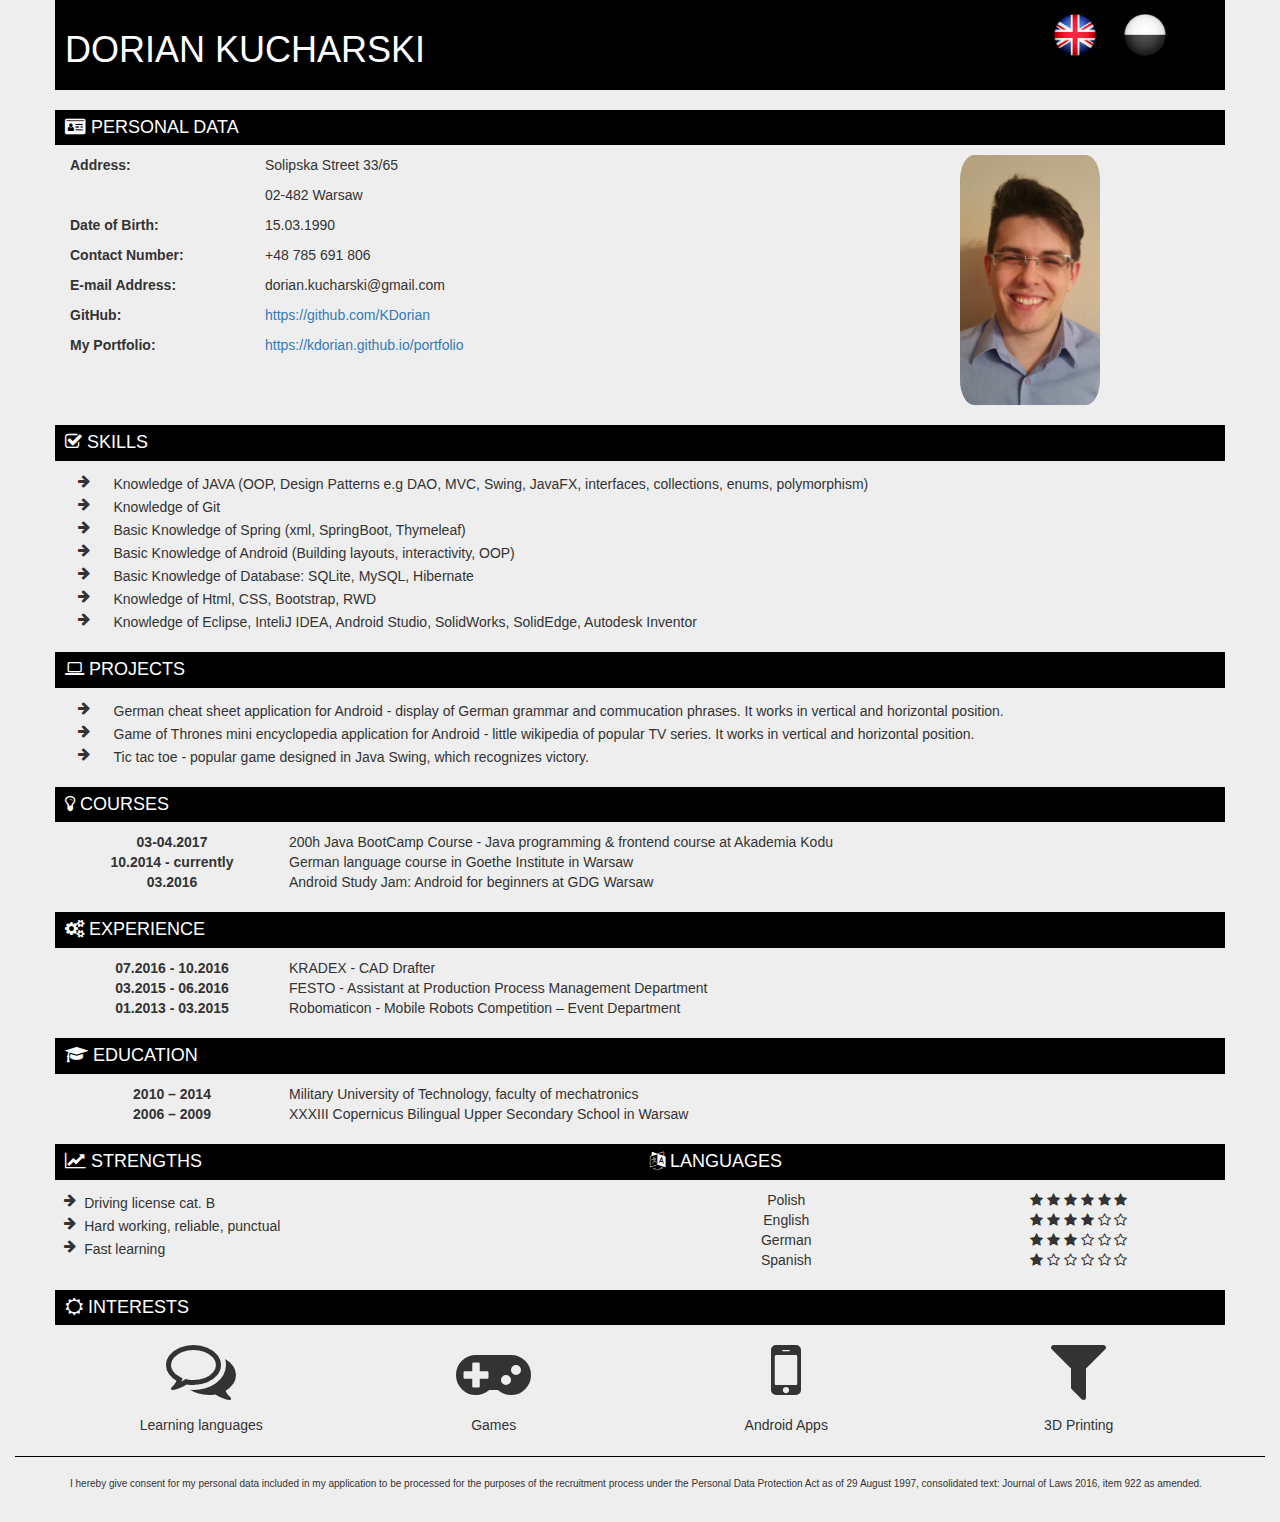
==== index.html @ 4d18d0d2 "Minor fix" ====
<!DOCTYPE html>
<html lang="en">
<head>
	<meta charset="UTF-8">
	<title>Dorian Kucharski - Resume</title>
	<meta http-equiv="X-UA-Compatible" content="IE=edge">
	<meta name="viewport" content="width=device-width, initial-scale=1">
	<link href="https://fonts.googleapis.com/css?family=Lato:400,900&amp;subset=latin-ext" rel="stylesheet">
	<link rel="stylesheet" href="https://cdnjs.cloudflare.com/ajax/libs/font-awesome/4.7.0/css/font-awesome.min.css"/>
	<link rel="stylesheet" href="css/bootstrap.min.css"/>
	<link rel="stylesheet" href="css/main.css"/>
</head>
<body>
	<div class="container-fluid site">
		<div class="container introduction ">
			<div class="row">
  				<div class="col-md-6 name">
  					<h1>DORIAN KUCHARSKI</h1>
  				</div>
  				<div class="col-md-6 language">
  					<a href="cvpl.html"><img class="icon_flag_inactive pull-right " src="images/flags/flag-pl-col.png" alt="icon pl flag"></a>
  					<!-- TODO: German translation -->
  					<!-- <img class="icon_flag_inactive pull-right " src="images/flag-de-col.png" alt="icon de flag"> -->
  					<img class="icon_flag_active pull-right " src="images/flags/flag-uk-col.png" alt="icon uk flag">
  				</div>
			</div>
		</div>
		<div class="container personal-data ">
			<div class="row">
  				<div class="col-md-12 header">
  					<i class="fa fa-id-card" aria-hidden="true"></i> PERSONAL DATA
  				</div>
  			</div>
  			<div class="row personal-data-details">
  				<div class="col-md-8">
  					<div class="row">
	  					<div class="col-md-3">
		  					<p class="bold">Address:</p>
		  				</div>
		  				<div class="col-md-9">
		  					<p>Solipska Street 33/65</p>
		  					<p>02-482 Warsaw</p>
		  				</div>
	  				</div>
	  				<div class="row">
	  					<div class="col-md-3">
		  					<p class="bold">Date of Birth:</p>
		  				</div>
		  				<div class="col-md-9">
		  					<p>15.03.1990</p>
		  				</div>
	  				</div>
	  				<div class="row">
	  					<div class="col-md-3">
		  					<p class="bold">Contact Number:</p>
		  				</div>
		  				<div class="col-md-9">
		  					<p>+48 785 691 806</p>
		  				</div>
	  				</div>
	  				<div class="row">
	  					<div class="col-md-3">
		  					<p class="bold">E-mail Address:</p>
		  				</div>
		  				<div class="col-md-9">
		  					<p>dorian.kucharski@gmail.com</p>
		  				</div>
	  				</div>
	  				<div class="row">
	  					<div class="col-md-3">
		  					<p class="bold">GitHub:</p>
		  				</div>
		  				<div class="col-md-9">
		  					<p><a href="https://github.com/KDorian">https://github.com/KDorian</a></p>
		  				</div>
	  				</div>
	  				<div class="row">
	  					<div class="col-md-3">
		  					<p class="bold">My Portfolio:</p>
		  				</div>
		  				<div class="col-md-9">
		  					<p><a href="https://kdorian.github.io/portfolio">https://kdorian.github.io/portfolio</a></p>
		  				</div>
	  				</div>
	  			</div>
	  			<div class="center-block">
	  				<div class="col-md-4">
	  					<img class="photo img-responsive" src="images/dk2.jpg" alt="icon pl flag">
	  				</div>
  				</div>
			</div>
		</div>
		<div class="container skills">
			<div class="row">
  				<div class="col-md-12 header">
  					<i class="fa fa-check-square-o" aria-hidden="true"></i> SKILLS
  				</div>
  			</div>
  			<div class="row">
  				<div class="col-md-12 skills-details">
  					<div class="row">
  						<div class="icon-description-row">
	  						<div class="icon-column">
		  						<i class="fa fa-arrow-right" aria-hidden="true"></i>
		  					</div>
		  					<div class="description-column">
		  						Knowledge of JAVA (OOP, Design Patterns e.g DAO, MVC, Swing, JavaFX, interfaces, collections, enums, polymorphism)
		  					</div>
		  				</div>
		  			</div>
		  			<div class="row">
		  				<div class="icon-description-row">
	  						<div class="icon-column">
		  						<i class="fa fa-arrow-right" aria-hidden="true"></i>
		  					</div>
		  					<div class="description-column">
		  						Knowledge of Git
		  					</div>
		  				</div>
		  			</div>
		  			<div class="row">
		  				<div class="icon-description-row">
	  						<div class="icon-column">
		  						<i class="fa fa-arrow-right" aria-hidden="true"></i>
		  					</div>
		  					<div class="description-column">
		  						Basic Knowledge of Spring (xml, SpringBoot, Thymeleaf)
		  					</div>
		  				</div>
		  			</div>
		  			<div class="row">
		  				<div class="icon-description-row">
	  						<div class="icon-column">
		  						<i class="fa fa-arrow-right" aria-hidden="true"></i>
		  					</div>
		  					<div class="description-column">
		  						Basic Knowledge of Android (Building layouts, interactivity, OOP)
		  					</div>
		  				</div>
		  			</div>
		  			<div class="row">
		  				<div class="icon-description-row">
	  						<div class="icon-column">
		  						<i class="fa fa-arrow-right" aria-hidden="true"></i>
		  					</div>
		  					<div class="description-column">
		  						Basic Knowledge of Database: SQLite, MySQL, Hibernate
		  					</div>
		  				</div>
		  			</div>
		  			<div class="row">
		  				<div class="icon-description-row">
	  						<div class="icon-column">
		  						<i class="fa fa-arrow-right" aria-hidden="true"></i>
		  					</div>
		  					<div class="description-column">
		  						Knowledge of Html, CSS, Bootstrap, RWD
		  					</div>
		  				</div>
		  			</div>
		  			<div class="row">
		  				<div class="icon-description-row">
	  						<div class="icon-column">
		  						<i class="fa fa-arrow-right" aria-hidden="true"></i>
		  					</div>
		  					<div class="description-column">
		  						Knowledge of Eclipse, InteliJ IDEA, Android Studio, SolidWorks, SolidEdge, Autodesk Inventor
		  					</div>
		  				</div>
		  			</div>
  				</div>
  			</div>
  		</div>
  		<div class="container projects">
			<div class="row">
  				<div class="col-md-12 header">
  					<i class="fa fa-laptop" aria-hidden="true"></i> PROJECTS
  				</div>
  			</div>
  			<div class="row">
  				<div class="col-md-12 projects-details">
  					<div class="row">
  						<div class="icon-description-row">
		  					<div class="icon-column">
			  					<i class="fa fa-arrow-right" aria-hidden="true"></i>
			  				</div>
			  				<div class="description-column">
			  					German cheat sheet application for Android - display of German grammar and commucation phrases. It works in vertical and horizontal position.
			  				</div>
		  				</div>
		  			</div>
		  			<div class="row">
		  				<div class="icon-description-row">
	  						<div class="icon-column">
		  						<i class="fa fa-arrow-right" aria-hidden="true"></i>
		  					</div>
		  					<div class="description-column">
		  						Game of Thrones mini encyclopedia application for Android - little wikipedia of popular TV series. It works in vertical and horizontal position.
		  					</div>
		  				</div>
		  			</div>
		  			<div class="row">
		  				<div class="icon-description-row">
	  						<div class="icon-column">
		  						<i class="fa fa-arrow-right" aria-hidden="true"></i>
		  					</div>
		  					<div class="description-column">
		  						Tic tac toe - popular game designed in Java Swing, which recognizes victory.
		  					</div>
		  				</div>
		  			</div>
  				</div>
  			</div>
  		</div>
  		<div class="container courses">
			<div class="row">
  				<div class="col-md-12 header">
  					<i class="fa fa-lightbulb-o" aria-hidden="true"></i> COURSES
  				</div>
  			</div>
  			<div class="row">
  				<div class="col-md-12 courses-details">
  					<div class="row">
  						<div class="icon-description-row">
		  					<div class="date-column">
		  						<div class="date bold">
			  						03-04.2017
			  					</div>
			  				</div>
			  				<div class="description-date-column">
			  					200h Java BootCamp Course - Java programming &amp; frontend course at Akademia Kodu
			  				</div>
		  				</div>
		  			</div>
		  			<div class="row">
		  				<div class="icon-description-row">
	  						<div class="date-column">
	  							<div class="date bold">
		  							10.2014 - currently
		  						</div>
		  					</div>
		  					<div class="description-date-column">
		  						German language course in Goethe Institute in Warsaw
		  					</div>
		  				</div>
		  			</div>
		  			<div class="row">
		  				<div class="icon-description-row">
	  						<div class="date-column">
	  							<div class="date bold">
		  							03.2016
		  						</div>
		  					</div>
		  					<div class="description-date-column">
		  						Android Study Jam: Android for beginners at GDG Warsaw
		  					</div>
		  				</div>
		  			</div>
  				</div>
  			</div>
  		</div>
  		<div class="container experience">
			<div class="row">
  				<div class="col-md-12 header">
  					<i class="fa fa-cogs" aria-hidden="true"></i> EXPERIENCE
  				</div>
  			</div>
  			<div class="row">
  				<div class="col-md-12 experience-details">
  					<div class="row">
  						<div class="icon-description-row">
	  						<div class="date-column">
	  							<div class="date bold">
		  							07.2016 - 10.2016
		  						</div>
		  					</div>
		  					<div class="description-date-column">
		  						KRADEX - CAD Drafter
		  					</div>
		  				</div>
		  			</div>
		  			<div class="row">
		  				<div class="icon-description-row">
	  						<div class="date-column">
	  							<div class="date bold">
		  							03.2015 - 06.2016
		  						</div>
		  					</div>
		  					<div class="description-date-column">
		  						FESTO - Assistant at Production Process Management Department
		  					</div>
		  				</div>
		  			</div>
					<div class="row">
		  				<div class="icon-description-row">
	  						<div class="date-column">
	  							<div class="date bold">
		  							01.2013 - 03.2015
		  						</div>
		  					</div>
		  					<div class="description-date-column">
		  						Robomaticon - Mobile Robots Competition – Event Department
		  					</div>
		  				</div>
		  			</div>
  				</div>
  			</div>
  		</div>
  		<div class="container education">
			<div class="row">
  				<div class="col-md-12 header">
  					<i class="fa fa-graduation-cap" aria-hidden="true"></i> EDUCATION
  				</div>
  			</div>
			<div class="row">
  				<div class="col-md-12 experience-details">
  					<div class="row">
  						<div class="icon-description-row">
	  						<div class="date-column">
	  							<div class="date bold">
		  							2010 – 2014
		  						</div>
		  					</div>
		  					<div class="description-date-column">
		  						Military University of Technology, faculty of mechatronics
		  					</div>
		  				</div>
		  			</div>
  				</div>
  			</div>
  			<div class="row">
  				<div class="col-md-12 experience-details">
  					<div class="row">
  						<div class="icon-description-row">
	  						<div class="date-column">
	  							<div class="date bold">
		  							2006 – 2009
		  						</div>
		  					</div>
		  					<div class="description-date-column">
		  						XXXIII Copernicus Bilingual Upper Secondary School in Warsaw
		  					</div>
		  				</div>
		  			</div>
  				</div>
  			</div>
  		</div>

		<div class="container extras">
			<div class="row">
				<div class="extra-row">
					<div class="col-md-6 strength">
						<div class="row">
		  					<div class="header">
		  						<i class="fa fa-line-chart" aria-hidden="true"></i> STRENGTHS
		  					</div>
	  					</div>
	  					<div class="row">
			  				<div class="icon-description-row">
		  						<div class="icon-column">
			  						<i class="fa fa-arrow-right" aria-hidden="true"></i>
			  					</div>
			  					<div class="description-column">
			  						Driving license cat. B
			  					</div>
			  				</div>
		  				</div>
		  				<div class="row">
			  				<div class="icon-description-row">
		  						<div class="icon-column">
			  						<i class="fa fa-arrow-right" aria-hidden="true"></i>
			  					</div>
			  					<div class="description-column">
			  						Hard working, reliable, punctual
			  					</div>
			  				</div>
		  				</div>
		  				<div class="row">
			  				<div class="icon-description-row">
		  						<div class="icon-column">
			  						<i class="fa fa-arrow-right" aria-hidden="true"></i>
			  					</div>
			  					<div class="description-column">
			  						Fast learning
			  					</div>
			  				</div>
		  				</div>
	  				</div>
	  			</div>
	  			<div class="extra-row">
	  				<div class="col-md-6">
	  					<div class="row">
	  						<div class="header">
	  							<i class="fa fa-language" aria-hidden="true"></i> LANGUAGES
	  						</div>
			  			</div>
			  			<div class="row">
			  			<div class="date">
	  						<div class="col-md-6">
	  							Polish
	  						</div>
	  						<div class="col-md-6">
	  							<div class="extras-row">
	  								<i class="fa fa-star" aria-hidden="true"></i>
	  								<i class="fa fa-star" aria-hidden="true"></i>
	  								<i class="fa fa-star" aria-hidden="true"></i>
	  								<i class="fa fa-star" aria-hidden="true"></i>
	  								<i class="fa fa-star" aria-hidden="true"></i>
	  								<i class="fa fa-star" aria-hidden="true"></i>
	  							</div>
	  						</div>
			  			</div>
			  			</div>
			  			<div class="row">
			  			<div class="date">
	  						<div class="col-md-6">
	  							English
	  						</div>
	  						<div class="col-md-6">
	  							<div class="extras-row">
	  								<i class="fa fa-star" aria-hidden="true"></i>
	  								<i class="fa fa-star" aria-hidden="true"></i>
	  								<i class="fa fa-star" aria-hidden="true"></i>
	  								<i class="fa fa-star" aria-hidden="true"></i>
	  								<i class="fa fa-star-o" aria-hidden="true"></i>
	  								<i class="fa fa-star-o" aria-hidden="true"></i>
	  							</div>
	  						</div>
			  			</div>
			  			</div>
			  			<div class="row">
			  			<div class="date">
	  						<div class="col-md-6">
	  							German
	  						</div>
	  						<div class="col-md-6">
	  							<div class="extras-row">
	  								<i class="fa fa-star" aria-hidden="true"></i>
	  								<i class="fa fa-star" aria-hidden="true"></i>
	  								<i class="fa fa-star" aria-hidden="true"></i>
	  								<i class="fa fa-star-o" aria-hidden="true"></i>
	  								<i class="fa fa-star-o" aria-hidden="true"></i>
	  								<i class="fa fa-star-o" aria-hidden="true"></i>
	  							</div>
	  						</div>
			  			</div>
			  			</div>
			  			<div class="row">
			  			<div class="date">
	  						<div class="col-md-6">
	  							Spanish
	  						</div>
	  						<div class="col-md-6">
	  							<div class="extras-row">
	  								<i class="fa fa-star" aria-hidden="true"></i>
	  								<i class="fa fa-star-o" aria-hidden="true"></i>
	  								<i class="fa fa-star-o" aria-hidden="true"></i>
	  								<i class="fa fa-star-o" aria-hidden="true"></i>
	  								<i class="fa fa-star-o" aria-hidden="true"></i>
	  								<i class="fa fa-star-o" aria-hidden="true"></i>
	  							</div>
	  						</div>
			  			</div>
			  			</div>
	  				</div>
	  			</div>
	  		</div>
  		</div>

  		<div class="container education">
			<div class="row">
  				<div class="col-md-12 header">
  					<i class="fa fa-sun-o" aria-hidden="true"></i> INTERESTS
  				</div>
  			</div>
  			<div class="row">
  				<div class="date">
	  				<div class="col-md-3">
	  					<p><i class="fa fa-comments-o fa-5x" aria-hidden="true"></i></p>
	  					<span>Learning languages</span>
	  				</div>
  				</div>
  				<div class="date">
	  				<div class="col-md-3">
	  					<p><i class="fa fa-gamepad fa-5x" aria-hidden="true"></i></p>
	  					<span>Games</span>
	  				</div>
  				</div>
  				<div class="date">
	  				<div class="col-md-3">
	  					<p><i class="fa fa-mobile fa-5x" aria-hidden="true"></i></p>
	  					<span>Android Apps</span>
	  				</div>
  				</div>
  				<div class="date">
	  				<div class="col-md-3">
	  					<p><i class="fa fa-filter fa-5x" aria-hidden="true"></i></p>
	  					<span>3D Printing</span>
	  				</div>
  				</div>
  			</div>
  		</div>

  		<hr>

  		<div class="container">
  		<footer>
  			<p>
  				I hereby give consent for my personal data included in my application to be processed for the purposes of the recruitment process under the Personal Data Protection Act as of 29 August 1997, consolidated text: Journal of Laws 2016, item 922 as amended.
  			</p>
  		</footer>
  		</div>

	</div>
</body>
</html>
---- css/main.css ----
body {
	background-color: #eee;
}

hr {
        
        
        
                       
        background-color:#000;
        height: 1px;
}

.introduction {
	background-color: black;
	margin-bottom: 10px;
}

.name {
	color: white;
	font-size: 2.5em;
	padding: 10px;
}

.personal-data {
	margin-bottom: 10px;
}



.icon_flag_inactive {
	height: 50px;
	margin: 10px;
	position: relative;
    right: 30px;
	-webkit-filter: grayscale(100%);
	-moz-filter: grayscale(100%);
	-o-filter: grayscale(100%);
	-ms-filter: grayscale(100%);
	filter: grayscale(100%);
}

.icon_flag_active {
	height: 50px;
	margin: 10px;
	position: relative;
    right: 30px;
}

li {
	list-style: none;
}

.photo {
	
	height: 250px;
	text-align: center;
	margin: 0 auto;
	border-radius: 10%;
}

.icon-description-row {
	width: 100%;
	display: inline-flex;
}

.extras-row {
	display: inline-block;
}

.icon-column {
	width: 5%;
}

.description-column {
	width: 95%;
}

.fa-arrow-right {
	display:block;
    text-align:center;
}

.date-column {
	width: 20%;
	
}

.description-date-column {
	width: 80%;
	
}

.date {
	text-align: center;
	vertical-align: middle;
	/*line-height: 5px; */
}

.container {
	margin-bottom: 20px;
}

.header {
	padding: 0.5rem 0.5rem 0.5rem 1rem;
	background-color: black;
	color: white;
	margin-bottom: 10px;
	font-size:large;
}

.strength {
	margin-bottom: 10px;
}

.bold {
	font-weight: 900;
}

footer {
	font-size: x-small;
}
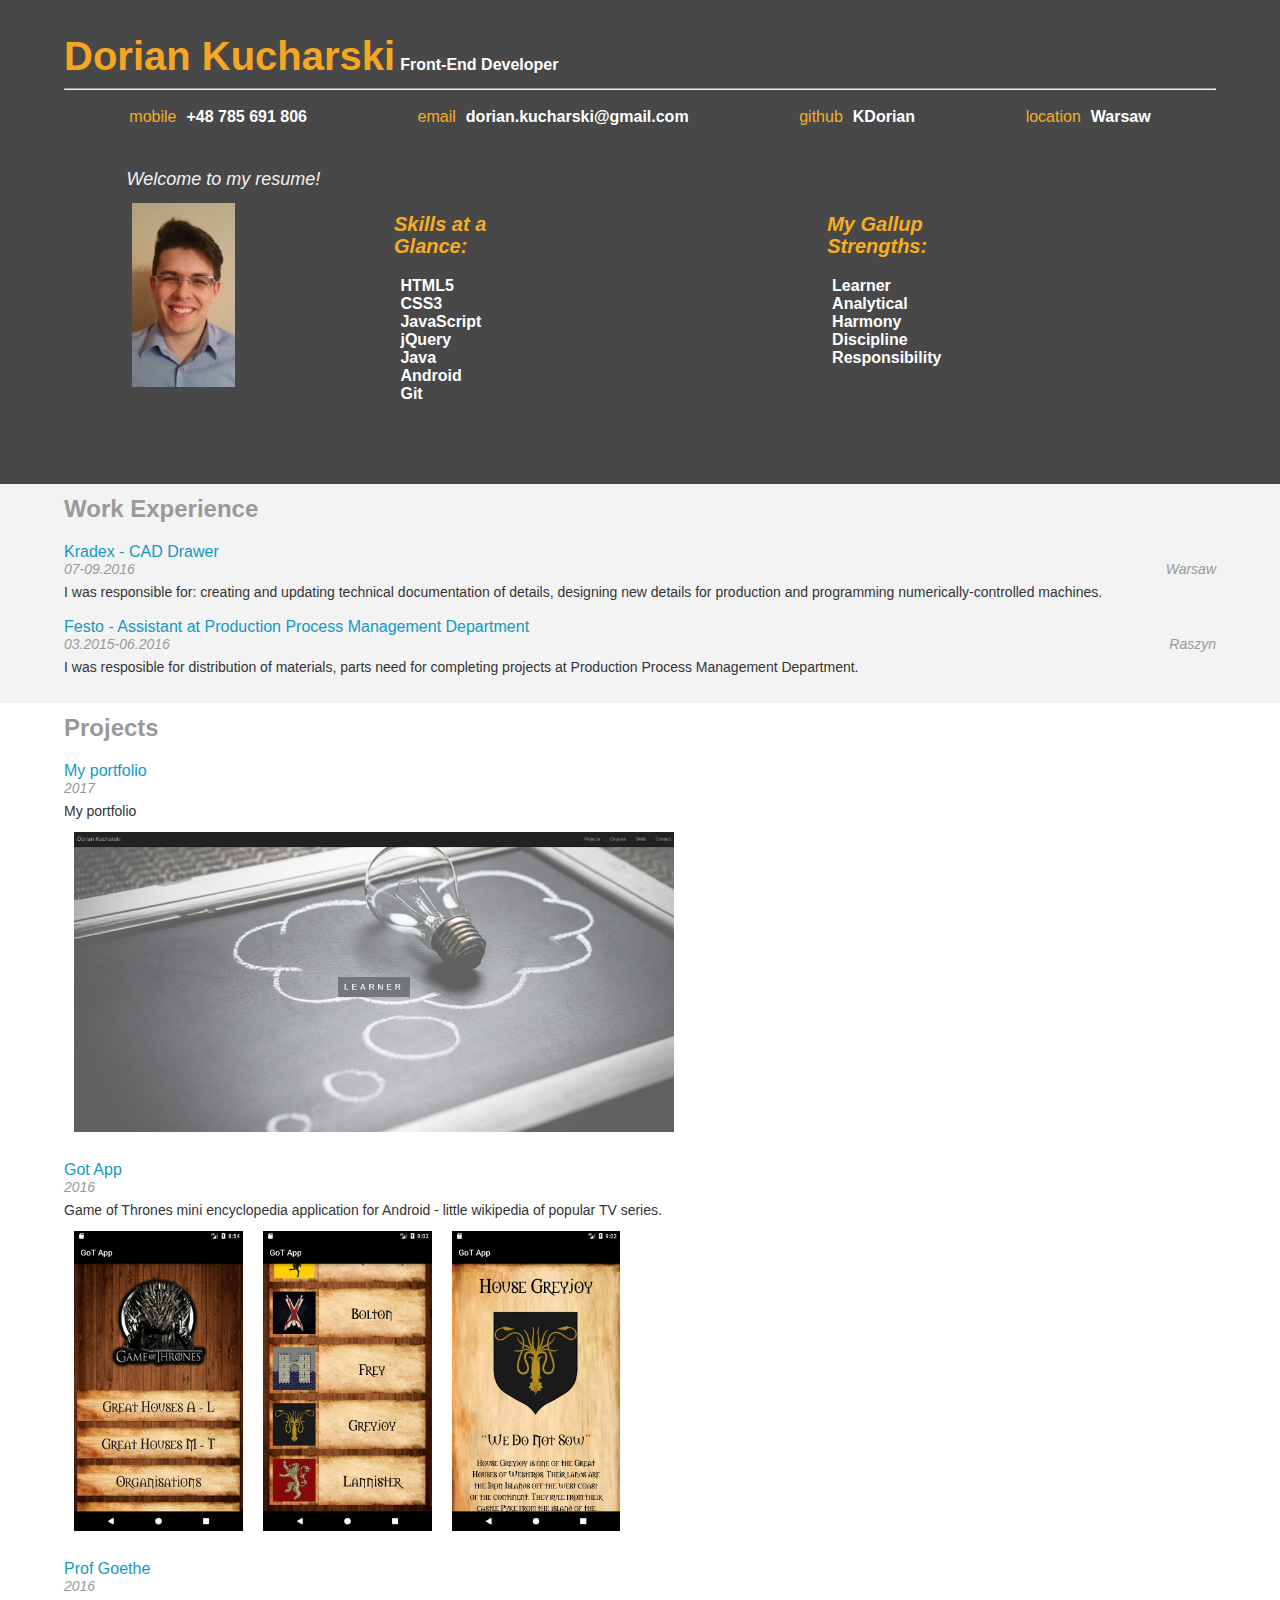
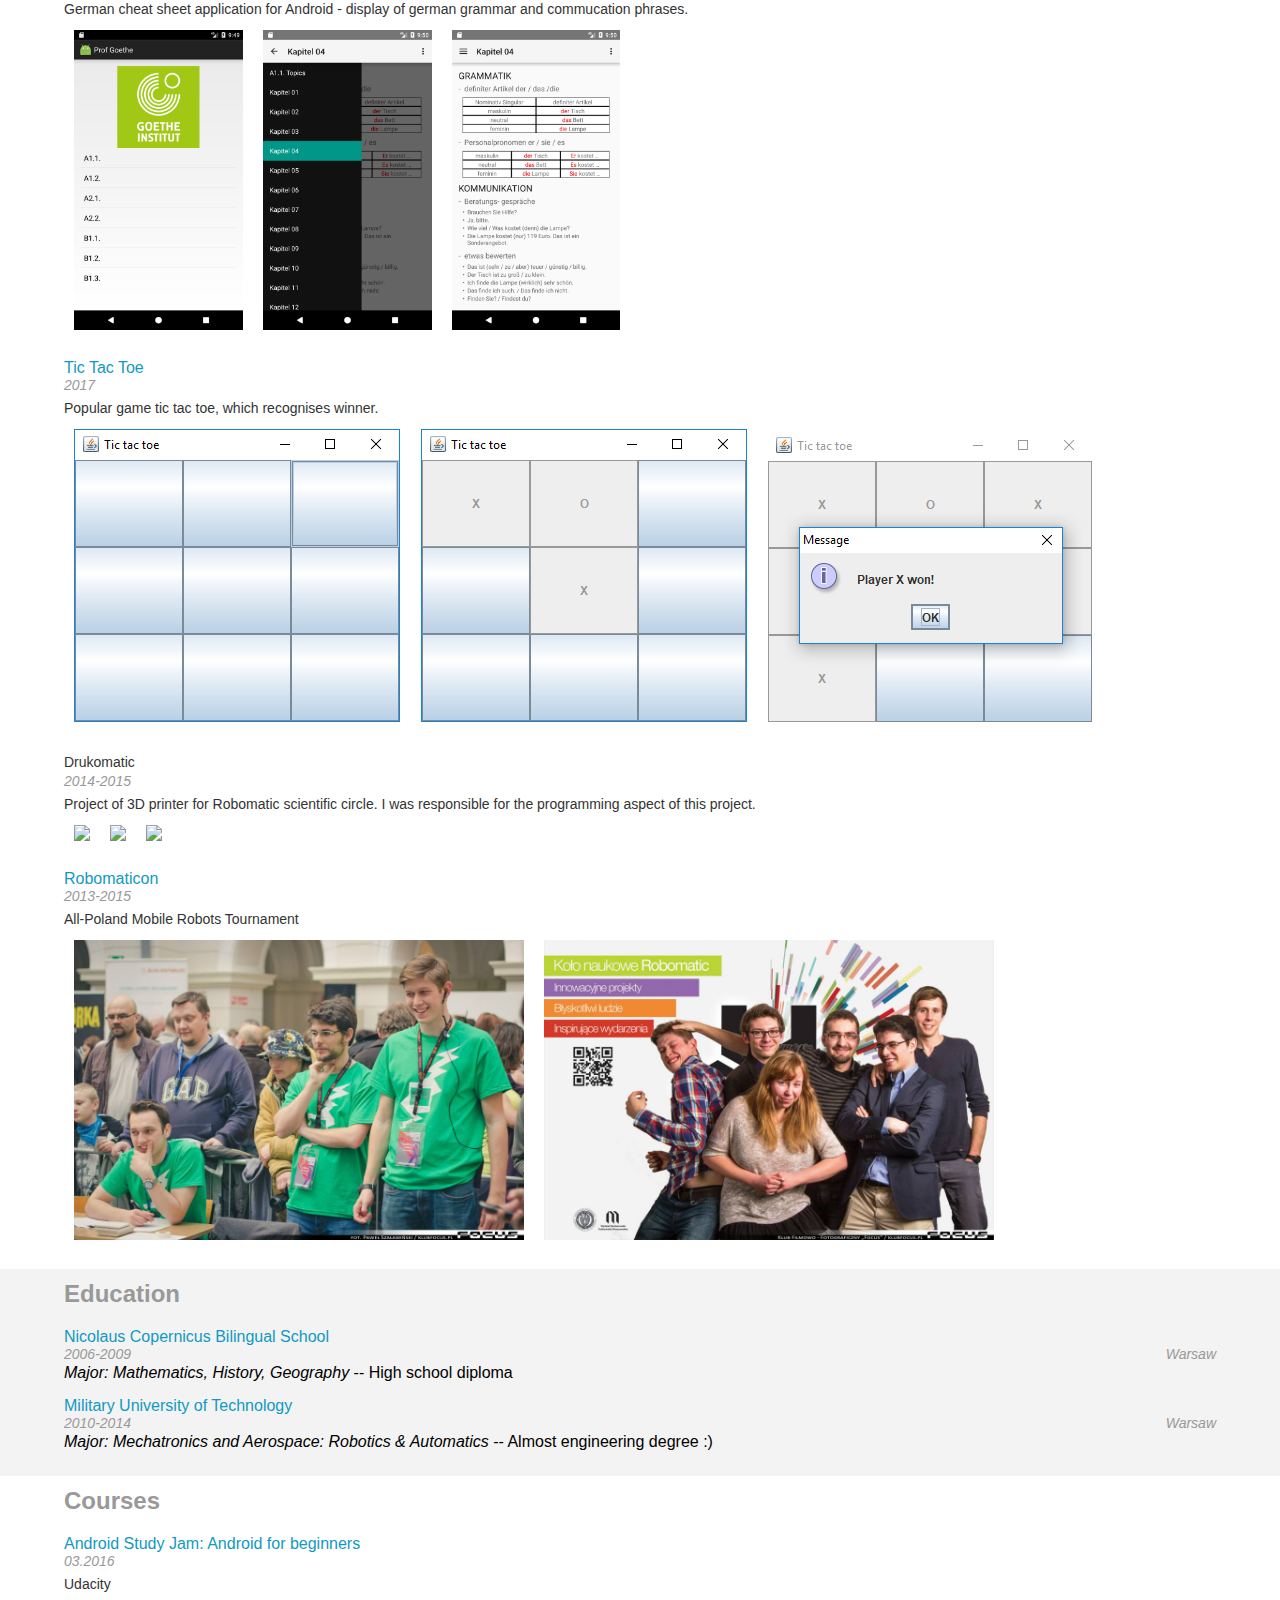
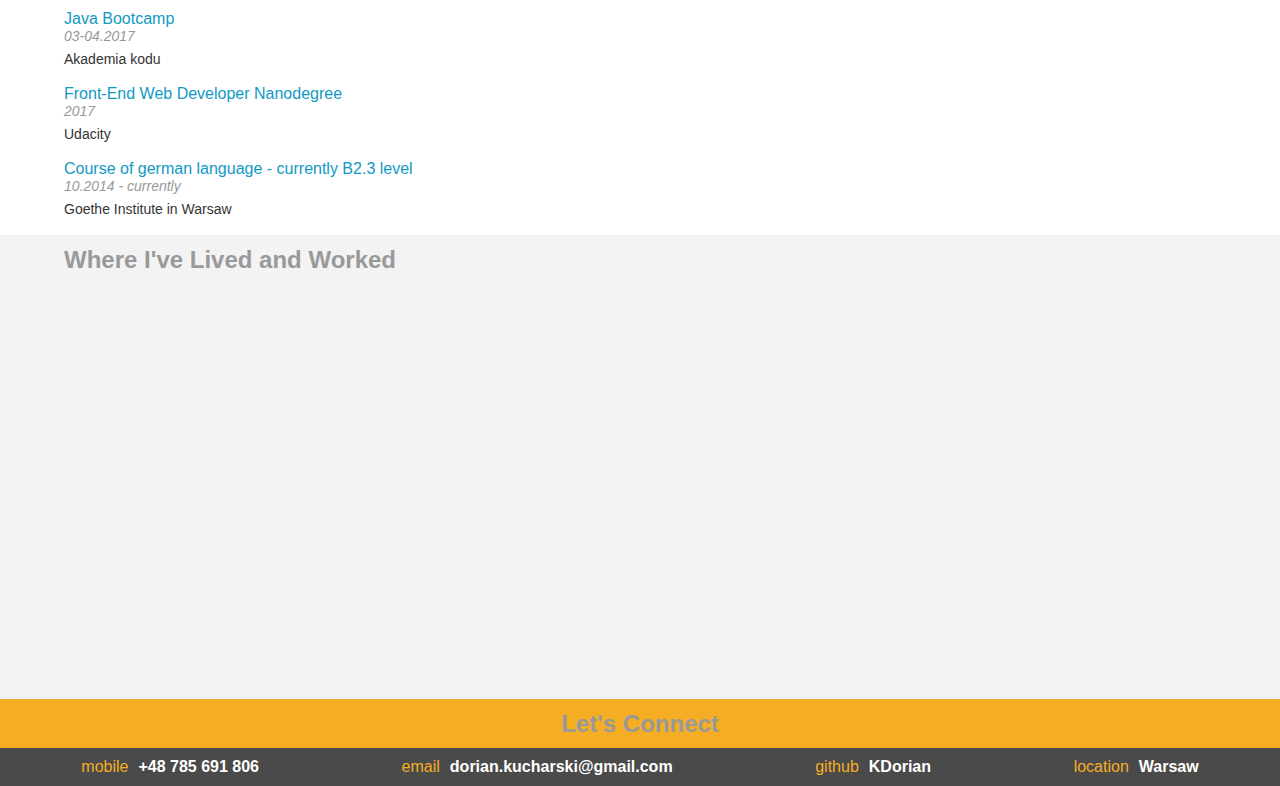
==== commit 3ddbc97e: "New resume" ====
--- a/index.html
+++ b/index.html
@@ -1,516 +1,78 @@
 <!DOCTYPE html>
-<html lang="en">
+<html>
 <head>
-	<meta charset="UTF-8">
-	<title>Dorian Kucharski - Resume</title>
-	<meta http-equiv="X-UA-Compatible" content="IE=edge">
-	<meta name="viewport" content="width=device-width, initial-scale=1">
-	<link href="https://fonts.googleapis.com/css?family=Lato:400,900&amp;subset=latin-ext" rel="stylesheet">
-	<link rel="stylesheet" href="https://cdnjs.cloudflare.com/ajax/libs/font-awesome/4.7.0/css/font-awesome.min.css"/>
-	<link rel="stylesheet" href="css/bootstrap.min.css"/>
-	<link rel="stylesheet" href="css/main.css"/>
+  <meta charset="utf-8">
+  <title>Resume</title>
+  <link href="css/style.css" rel="stylesheet">
+  <script src="http://maps.googleapis.com/maps/api/js?libraries=places"></script>
+  <meta name="viewport" content="width=device-width,initial-scale=1">
 </head>
 <body>
-	<div class="container-fluid site">
-		<div class="container introduction ">
-			<div class="row">
-  				<div class="col-md-6 name">
-  					<h1>DORIAN KUCHARSKI</h1>
-  				</div>
-  				<div class="col-md-6 language">
-  					<a href="cvpl.html"><img class="icon_flag_inactive pull-right " src="images/flags/flag-pl-col.png" alt="icon pl flag"></a>
-  					<!-- TODO: German translation -->
-  					<!-- <img class="icon_flag_inactive pull-right " src="images/flag-de-col.png" alt="icon de flag"> -->
-  					<img class="icon_flag_active pull-right " src="images/flags/flag-uk-col.png" alt="icon uk flag">
-  				</div>
-			</div>
-		</div>
-		<div class="container personal-data ">
-			<div class="row">
-  				<div class="col-md-12 header">
-  					<i class="fa fa-id-card" aria-hidden="true"></i> PERSONAL DATA
-  				</div>
-  			</div>
-  			<div class="row personal-data-details">
-  				<div class="col-md-8">
-  					<div class="row">
-	  					<div class="col-md-3">
-		  					<p class="bold">Address:</p>
-		  				</div>
-		  				<div class="col-md-9">
-		  					<p>Solipska Street 33/65</p>
-		  					<p>02-482 Warsaw</p>
-		  				</div>
-	  				</div>
-	  				<div class="row">
-	  					<div class="col-md-3">
-		  					<p class="bold">Date of Birth:</p>
-		  				</div>
-		  				<div class="col-md-9">
-		  					<p>15.03.1990</p>
-		  				</div>
-	  				</div>
-	  				<div class="row">
-	  					<div class="col-md-3">
-		  					<p class="bold">Contact Number:</p>
-		  				</div>
-		  				<div class="col-md-9">
-		  					<p>+48 785 691 806</p>
-		  				</div>
-	  				</div>
-	  				<div class="row">
-	  					<div class="col-md-3">
-		  					<p class="bold">E-mail Address:</p>
-		  				</div>
-		  				<div class="col-md-9">
-		  					<p>dorian.kucharski@gmail.com</p>
-		  				</div>
-	  				</div>
-	  				<div class="row">
-	  					<div class="col-md-3">
-		  					<p class="bold">GitHub:</p>
-		  				</div>
-		  				<div class="col-md-9">
-		  					<p><a href="https://github.com/KDorian">https://github.com/KDorian</a></p>
-		  				</div>
-	  				</div>
-	  				<div class="row">
-	  					<div class="col-md-3">
-		  					<p class="bold">My Portfolio:</p>
-		  				</div>
-		  				<div class="col-md-9">
-		  					<p><a href="https://kdorian.github.io/portfolio">https://kdorian.github.io/portfolio</a></p>
-		  				</div>
-	  				</div>
-	  			</div>
-	  			<div class="center-block">
-	  				<div class="col-md-4">
-	  					<img class="photo img-responsive" src="images/dk2.jpg" alt="icon pl flag">
-	  				</div>
-  				</div>
-			</div>
-		</div>
-		<div class="container skills">
-			<div class="row">
-  				<div class="col-md-12 header">
-  					<i class="fa fa-check-square-o" aria-hidden="true"></i> SKILLS
-  				</div>
-  			</div>
-  			<div class="row">
-  				<div class="col-md-12 skills-details">
-  					<div class="row">
-  						<div class="icon-description-row">
-	  						<div class="icon-column">
-		  						<i class="fa fa-arrow-right" aria-hidden="true"></i>
-		  					</div>
-		  					<div class="description-column">
-		  						Knowledge of JAVA (OOP, Design Patterns e.g DAO, MVC, Swing, JavaFX, interfaces, collections, enums, polymorphism)
-		  					</div>
-		  				</div>
-		  			</div>
-		  			<div class="row">
-		  				<div class="icon-description-row">
-	  						<div class="icon-column">
-		  						<i class="fa fa-arrow-right" aria-hidden="true"></i>
-		  					</div>
-		  					<div class="description-column">
-		  						Knowledge of Git
-		  					</div>
-		  				</div>
-		  			</div>
-		  			<div class="row">
-		  				<div class="icon-description-row">
-	  						<div class="icon-column">
-		  						<i class="fa fa-arrow-right" aria-hidden="true"></i>
-		  					</div>
-		  					<div class="description-column">
-		  						Basic Knowledge of Spring (xml, SpringBoot, Thymeleaf)
-		  					</div>
-		  				</div>
-		  			</div>
-		  			<div class="row">
-		  				<div class="icon-description-row">
-	  						<div class="icon-column">
-		  						<i class="fa fa-arrow-right" aria-hidden="true"></i>
-		  					</div>
-		  					<div class="description-column">
-		  						Basic Knowledge of Android (Building layouts, interactivity, OOP)
-		  					</div>
-		  				</div>
-		  			</div>
-		  			<div class="row">
-		  				<div class="icon-description-row">
-	  						<div class="icon-column">
-		  						<i class="fa fa-arrow-right" aria-hidden="true"></i>
-		  					</div>
-		  					<div class="description-column">
-		  						Basic Knowledge of Database: SQLite, MySQL, Hibernate
-		  					</div>
-		  				</div>
-		  			</div>
-		  			<div class="row">
-		  				<div class="icon-description-row">
-	  						<div class="icon-column">
-		  						<i class="fa fa-arrow-right" aria-hidden="true"></i>
-		  					</div>
-		  					<div class="description-column">
-		  						Knowledge of Html, CSS, Bootstrap, RWD
-		  					</div>
-		  				</div>
-		  			</div>
-		  			<div class="row">
-		  				<div class="icon-description-row">
-	  						<div class="icon-column">
-		  						<i class="fa fa-arrow-right" aria-hidden="true"></i>
-		  					</div>
-		  					<div class="description-column">
-		  						Knowledge of Eclipse, InteliJ IDEA, Android Studio, SolidWorks, SolidEdge, Autodesk Inventor
-		  					</div>
-		  				</div>
-		  			</div>
-  				</div>
-  			</div>
-  		</div>
-  		<div class="container projects">
-			<div class="row">
-  				<div class="col-md-12 header">
-  					<i class="fa fa-laptop" aria-hidden="true"></i> PROJECTS
-  				</div>
-  			</div>
-  			<div class="row">
-  				<div class="col-md-12 projects-details">
-  					<div class="row">
-  						<div class="icon-description-row">
-		  					<div class="icon-column">
-			  					<i class="fa fa-arrow-right" aria-hidden="true"></i>
-			  				</div>
-			  				<div class="description-column">
-			  					German cheat sheet application for Android - display of German grammar and commucation phrases. It works in vertical and horizontal position.
-			  				</div>
-		  				</div>
-		  			</div>
-		  			<div class="row">
-		  				<div class="icon-description-row">
-	  						<div class="icon-column">
-		  						<i class="fa fa-arrow-right" aria-hidden="true"></i>
-		  					</div>
-		  					<div class="description-column">
-		  						Game of Thrones mini encyclopedia application for Android - little wikipedia of popular TV series. It works in vertical and horizontal position.
-		  					</div>
-		  				</div>
-		  			</div>
-		  			<div class="row">
-		  				<div class="icon-description-row">
-	  						<div class="icon-column">
-		  						<i class="fa fa-arrow-right" aria-hidden="true"></i>
-		  					</div>
-		  					<div class="description-column">
-		  						Tic tac toe - popular game designed in Java Swing, which recognizes victory.
-		  					</div>
-		  				</div>
-		  			</div>
-  				</div>
-  			</div>
-  		</div>
-  		<div class="container courses">
-			<div class="row">
-  				<div class="col-md-12 header">
-  					<i class="fa fa-lightbulb-o" aria-hidden="true"></i> COURSES
-  				</div>
-  			</div>
-  			<div class="row">
-  				<div class="col-md-12 courses-details">
-  					<div class="row">
-  						<div class="icon-description-row">
-		  					<div class="date-column">
-		  						<div class="date bold">
-			  						03-04.2017
-			  					</div>
-			  				</div>
-			  				<div class="description-date-column">
-			  					200h Java BootCamp Course - Java programming &amp; frontend course at Akademia Kodu
-			  				</div>
-		  				</div>
-		  			</div>
-		  			<div class="row">
-		  				<div class="icon-description-row">
-	  						<div class="date-column">
-	  							<div class="date bold">
-		  							10.2014 - currently
-		  						</div>
-		  					</div>
-		  					<div class="description-date-column">
-		  						German language course in Goethe Institute in Warsaw
-		  					</div>
-		  				</div>
-		  			</div>
-		  			<div class="row">
-		  				<div class="icon-description-row">
-	  						<div class="date-column">
-	  							<div class="date bold">
-		  							03.2016
-		  						</div>
-		  					</div>
-		  					<div class="description-date-column">
-		  						Android Study Jam: Android for beginners at GDG Warsaw
-		  					</div>
-		  				</div>
-		  			</div>
-  				</div>
-  			</div>
-  		</div>
-  		<div class="container experience">
-			<div class="row">
-  				<div class="col-md-12 header">
-  					<i class="fa fa-cogs" aria-hidden="true"></i> EXPERIENCE
-  				</div>
-  			</div>
-  			<div class="row">
-  				<div class="col-md-12 experience-details">
-  					<div class="row">
-  						<div class="icon-description-row">
-	  						<div class="date-column">
-	  							<div class="date bold">
-		  							07.2016 - 10.2016
-		  						</div>
-		  					</div>
-		  					<div class="description-date-column">
-		  						KRADEX - CAD Drafter
-		  					</div>
-		  				</div>
-		  			</div>
-		  			<div class="row">
-		  				<div class="icon-description-row">
-	  						<div class="date-column">
-	  							<div class="date bold">
-		  							03.2015 - 06.2016
-		  						</div>
-		  					</div>
-		  					<div class="description-date-column">
-		  						FESTO - Assistant at Production Process Management Department
-		  					</div>
-		  				</div>
-		  			</div>
-					<div class="row">
-		  				<div class="icon-description-row">
-	  						<div class="date-column">
-	  							<div class="date bold">
-		  							01.2013 - 03.2015
-		  						</div>
-		  					</div>
-		  					<div class="description-date-column">
-		  						Robomaticon - Mobile Robots Competition – Event Department
-		  					</div>
-		  				</div>
-		  			</div>
-  				</div>
-  			</div>
-  		</div>
-  		<div class="container education">
-			<div class="row">
-  				<div class="col-md-12 header">
-  					<i class="fa fa-graduation-cap" aria-hidden="true"></i> EDUCATION
-  				</div>
-  			</div>
-			<div class="row">
-  				<div class="col-md-12 experience-details">
-  					<div class="row">
-  						<div class="icon-description-row">
-	  						<div class="date-column">
-	  							<div class="date bold">
-		  							2010 – 2014
-		  						</div>
-		  					</div>
-		  					<div class="description-date-column">
-		  						Military University of Technology, faculty of mechatronics
-		  					</div>
-		  				</div>
-		  			</div>
-  				</div>
-  			</div>
-  			<div class="row">
-  				<div class="col-md-12 experience-details">
-  					<div class="row">
-  						<div class="icon-description-row">
-	  						<div class="date-column">
-	  							<div class="date bold">
-		  							2006 – 2009
-		  						</div>
-		  					</div>
-		  					<div class="description-date-column">
-		  						XXXIII Copernicus Bilingual Upper Secondary School in Warsaw
-		  					</div>
-		  				</div>
-		  			</div>
-  				</div>
-  			</div>
-  		</div>
+  <div id="main">
+    <div id="header" class="center-content clear-fix ">
+      <ul id="topContacts" class="flex-box"></ul>
+      <div class="center-content">
+        <div>
+          <p>
+            <div id="photo">
+              <div id="welcome"></div>
+            </div>
+          </p>
+        </div>
+        <div id="skill" class="flex-box"></div>
+      </div>
+    </div>
 
-		<div class="container extras">
-			<div class="row">
-				<div class="extra-row">
-					<div class="col-md-6 strength">
-						<div class="row">
-		  					<div class="header">
-		  						<i class="fa fa-line-chart" aria-hidden="true"></i> STRENGTHS
-		  					</div>
-	  					</div>
-	  					<div class="row">
-			  				<div class="icon-description-row">
-		  						<div class="icon-column">
-			  						<i class="fa fa-arrow-right" aria-hidden="true"></i>
-			  					</div>
-			  					<div class="description-column">
-			  						Driving license cat. B
-			  					</div>
-			  				</div>
-		  				</div>
-		  				<div class="row">
-			  				<div class="icon-description-row">
-		  						<div class="icon-column">
-			  						<i class="fa fa-arrow-right" aria-hidden="true"></i>
-			  					</div>
-			  					<div class="description-column">
-			  						Hard working, reliable, punctual
-			  					</div>
-			  				</div>
-		  				</div>
-		  				<div class="row">
-			  				<div class="icon-description-row">
-		  						<div class="icon-column">
-			  						<i class="fa fa-arrow-right" aria-hidden="true"></i>
-			  					</div>
-			  					<div class="description-column">
-			  						Fast learning
-			  					</div>
-			  				</div>
-		  				</div>
-	  				</div>
-	  			</div>
-	  			<div class="extra-row">
-	  				<div class="col-md-6">
-	  					<div class="row">
-	  						<div class="header">
-	  							<i class="fa fa-language" aria-hidden="true"></i> LANGUAGES
-	  						</div>
-			  			</div>
-			  			<div class="row">
-			  			<div class="date">
-	  						<div class="col-md-6">
-	  							Polish
-	  						</div>
-	  						<div class="col-md-6">
-	  							<div class="extras-row">
-	  								<i class="fa fa-star" aria-hidden="true"></i>
-	  								<i class="fa fa-star" aria-hidden="true"></i>
-	  								<i class="fa fa-star" aria-hidden="true"></i>
-	  								<i class="fa fa-star" aria-hidden="true"></i>
-	  								<i class="fa fa-star" aria-hidden="true"></i>
-	  								<i class="fa fa-star" aria-hidden="true"></i>
-	  							</div>
-	  						</div>
-			  			</div>
-			  			</div>
-			  			<div class="row">
-			  			<div class="date">
-	  						<div class="col-md-6">
-	  							English
-	  						</div>
-	  						<div class="col-md-6">
-	  							<div class="extras-row">
-	  								<i class="fa fa-star" aria-hidden="true"></i>
-	  								<i class="fa fa-star" aria-hidden="true"></i>
-	  								<i class="fa fa-star" aria-hidden="true"></i>
-	  								<i class="fa fa-star" aria-hidden="true"></i>
-	  								<i class="fa fa-star-o" aria-hidden="true"></i>
-	  								<i class="fa fa-star-o" aria-hidden="true"></i>
-	  							</div>
-	  						</div>
-			  			</div>
-			  			</div>
-			  			<div class="row">
-			  			<div class="date">
-	  						<div class="col-md-6">
-	  							German
-	  						</div>
-	  						<div class="col-md-6">
-	  							<div class="extras-row">
-	  								<i class="fa fa-star" aria-hidden="true"></i>
-	  								<i class="fa fa-star" aria-hidden="true"></i>
-	  								<i class="fa fa-star" aria-hidden="true"></i>
-	  								<i class="fa fa-star-o" aria-hidden="true"></i>
-	  								<i class="fa fa-star-o" aria-hidden="true"></i>
-	  								<i class="fa fa-star-o" aria-hidden="true"></i>
-	  							</div>
-	  						</div>
-			  			</div>
-			  			</div>
-			  			<div class="row">
-			  			<div class="date">
-	  						<div class="col-md-6">
-	  							Spanish
-	  						</div>
-	  						<div class="col-md-6">
-	  							<div class="extras-row">
-	  								<i class="fa fa-star" aria-hidden="true"></i>
-	  								<i class="fa fa-star-o" aria-hidden="true"></i>
-	  								<i class="fa fa-star-o" aria-hidden="true"></i>
-	  								<i class="fa fa-star-o" aria-hidden="true"></i>
-	  								<i class="fa fa-star-o" aria-hidden="true"></i>
-	  								<i class="fa fa-star-o" aria-hidden="true"></i>
-	  							</div>
-	  						</div>
-			  			</div>
-			  			</div>
-	  				</div>
-	  			</div>
-	  		</div>
-  		</div>
-
-  		<div class="container education">
-			<div class="row">
-  				<div class="col-md-12 header">
-  					<i class="fa fa-sun-o" aria-hidden="true"></i> INTERESTS
-  				</div>
-  			</div>
-  			<div class="row">
-  				<div class="date">
-	  				<div class="col-md-3">
-	  					<p><i class="fa fa-comments-o fa-5x" aria-hidden="true"></i></p>
-	  					<span>Learning languages</span>
-	  				</div>
-  				</div>
-  				<div class="date">
-	  				<div class="col-md-3">
-	  					<p><i class="fa fa-gamepad fa-5x" aria-hidden="true"></i></p>
-	  					<span>Games</span>
-	  				</div>
-  				</div>
-  				<div class="date">
-	  				<div class="col-md-3">
-	  					<p><i class="fa fa-mobile fa-5x" aria-hidden="true"></i></p>
-	  					<span>Android Apps</span>
-	  				</div>
-  				</div>
-  				<div class="date">
-	  				<div class="col-md-3">
-	  					<p><i class="fa fa-filter fa-5x" aria-hidden="true"></i></p>
-	  					<span>3D Printing</span>
-	  				</div>
-  				</div>
-  			</div>
-  		</div>
-
-  		<hr>
-
-  		<div class="container">
-  		<footer>
-  			<p>
-  				I hereby give consent for my personal data included in my application to be processed for the purposes of the recruitment process under the Personal Data Protection Act as of 29 August 1997, consolidated text: Journal of Laws 2016, item 922 as amended.
-  			</p>
-  		</footer>
-  		</div>
-
-	</div>
+    <div style="clear: both;"></div>
+    <div id="workExperience" class="gray">
+      <h2>Work Experience</h2>
+    </div>
+    <div id="projects">
+      <h2>Projects</h2>
+    </div>
+    <div id="education" class="gray">
+      <h2>Education</h2>
+    </div>
+    <div id="courses">
+      <h2>Courses</h2>
+    </div>
+    <div id="mapDiv" class="gray">
+      <h2>Where I've Lived and Worked</h2>
+    </div>
+    <div id="lets-connect" class="dark-gray">
+      <h2 class="orange center-text">Let's Connect</h2>
+        <ul id="footerContacts" class="flex-box">
+      </ul>
+    </div>
+  </div>
+  <script src="js/jQuery.js"></script>
+  <script src="js/helper.js"></script>
+  <script src="js/resumeBuilder.js"></script>
+  <script>
+    if(document.getElementsByClassName('flex-item').length === 0) {
+      document.getElementById('topContacts').style.display = 'none';
+    }
+    if(document.getElementsByTagName('h1').length === 0) {
+      document.getElementById('header').style.display = 'none';
+    }
+    if(document.getElementsByClassName('work-entry').length === 0) {
+      document.getElementById('workExperience').style.display = 'none';
+    }
+    if(document.getElementsByClassName('project-entry').length === 0) {
+      document.getElementById('projects').style.display = 'none';
+    }
+    if(document.getElementsByClassName('education-entry').length === 0) {
+      document.getElementById('education').style.display = 'none';
+    }
+    if(document.getElementsByClassName('courses-entry').length === 0) {
+      document.getElementById('courses').style.display = 'none';
+    }
+    if(document.getElementsByClassName('flex-item').length === 0) {
+      document.getElementById('lets-connect').style.display = 'none';
+    }
+    if(document.getElementById('map') === null) {
+      document.getElementById('mapDiv').style.display = 'none';
+    }
+  </script>
 </body>
 </html>
--- a/css/style.css
+++ b/css/style.css
@@ -0,0 +1,224 @@
+body,
+div,
+ul,
+li,
+p,
+h1,
+h2,
+h3,
+h4,
+h5,
+h6 {
+  padding: 0;
+  margin: 0;
+  font-family: "Roboto", sans-serif;
+}
+
+.clear-fix {
+  overflow: auto;
+}
+
+.education-entry,
+.work-entry,
+.project-entry,
+.courses-entry {
+  padding: 0 5%;
+  margin-bottom: 15px;
+}
+
+h1 {
+  font-size: 40px;
+  color: #f5a623;
+  line-height: 48px;
+  display: inline;
+}
+
+h2 {
+  font-weight: bold;
+  font-size: 24px;
+  color: #999;
+  line-height: 29px;
+  padding: 10px;
+}
+
+h3 {
+  font-style: italic;
+  font-size: 20px;
+  color: #000;
+  line-height: 22px;
+}
+
+h4 {
+  font-weight: bold;
+  font-size: 14px;
+  color: #4a4a4a;
+  line-height: 17px;
+}
+
+h2,
+h3,
+h4,
+h5 {
+  padding: 10px 5%;
+}
+
+.date-text {
+  font-style: italic;
+  font-size: 14px;
+  color: #999;
+  line-height: 16px;
+  float: left;
+}
+
+.location-text {
+  font-style: italic;
+  font-size: 14px;
+  color: #999;
+  line-height: 16px;
+  float: right;
+}
+
+p {
+  font-size: 14px;
+  color: #333;
+  line-height: 21px;
+}
+
+a {
+  color: #1199c3;
+  text-decoration: none;
+  margin-top: 10px;
+  display: block;
+}
+
+.welcome-message {
+  font-style: italic;
+  font-size: 18px;
+  color: #f3f3f3;
+  line-height: 28px;
+}
+
+#skills-h3 {
+  color: #f5ae23;
+  display: none;
+}
+
+/*.skill {
+  width: 40%;
+}*/
+
+.orange {
+  background-color: #f5ae23;
+}
+
+.orange-text {
+  color: #f5ae23;
+}
+
+.white-text {
+  font-weight: bold;
+  color: #fff;
+}
+
+.gray {
+  background-color: #f3f3f3;
+  padding-bottom: 10px;
+  clear: both;
+}
+
+.dark-gray {
+  background-color: #4a4a4a;
+}
+
+#header {
+  background-color: #484848;
+}
+
+.flex-box {
+  display: -webkit-flex;
+  display: flex;
+  flex-direction: row;
+  flex-wrap: wrap;
+  justify-content: space-around;
+  padding: 10px;
+}
+
+.flex-column {
+  display: flex;
+  flex-direction: column;
+  flex-wrap: nowrap;
+  padding: 10px;
+}
+
+.center-content {
+  padding: 2.5% 5%;
+}
+
+ul {
+  list-style-type: none;
+}
+
+.biopic {
+  float: left;
+  padding: 10px;
+  width: 10%;
+  display: none;
+}
+
+#project-photo {
+  padding: 10px;
+  max-height: 300px;
+}
+
+span {
+  padding: 5px;
+}
+
+#lets-connect {
+  text-align: center;
+}
+
+/* Media queries to handle various device widths */
+
+@media only screen and (max-width: 1024px) {
+  #lets-connect {
+    margin-top: 5%;
+  }
+}
+
+@media only screen and (max-width:900px) {
+  .biopic {
+    width: 175px;
+  }
+}
+
+@media only screen and (max-width: 750px) {
+  #lets-connect {
+    margin-top: 10%;
+  }
+  .biopic {
+    width: 150px;
+  }
+  .welcome-message {
+    display: none;
+  }
+}
+
+#map {
+  display: block;
+  height: 100%;
+  margin: 0 5%;
+}
+
+#mapDiv {
+  height: 400px;
+  width: 100%;
+  padding-bottom: 5%;
+}
+
+@media only screen and (min-width: 750px) {
+  #skills-h3,
+  .biopic {
+    display: block;
+  }
+}
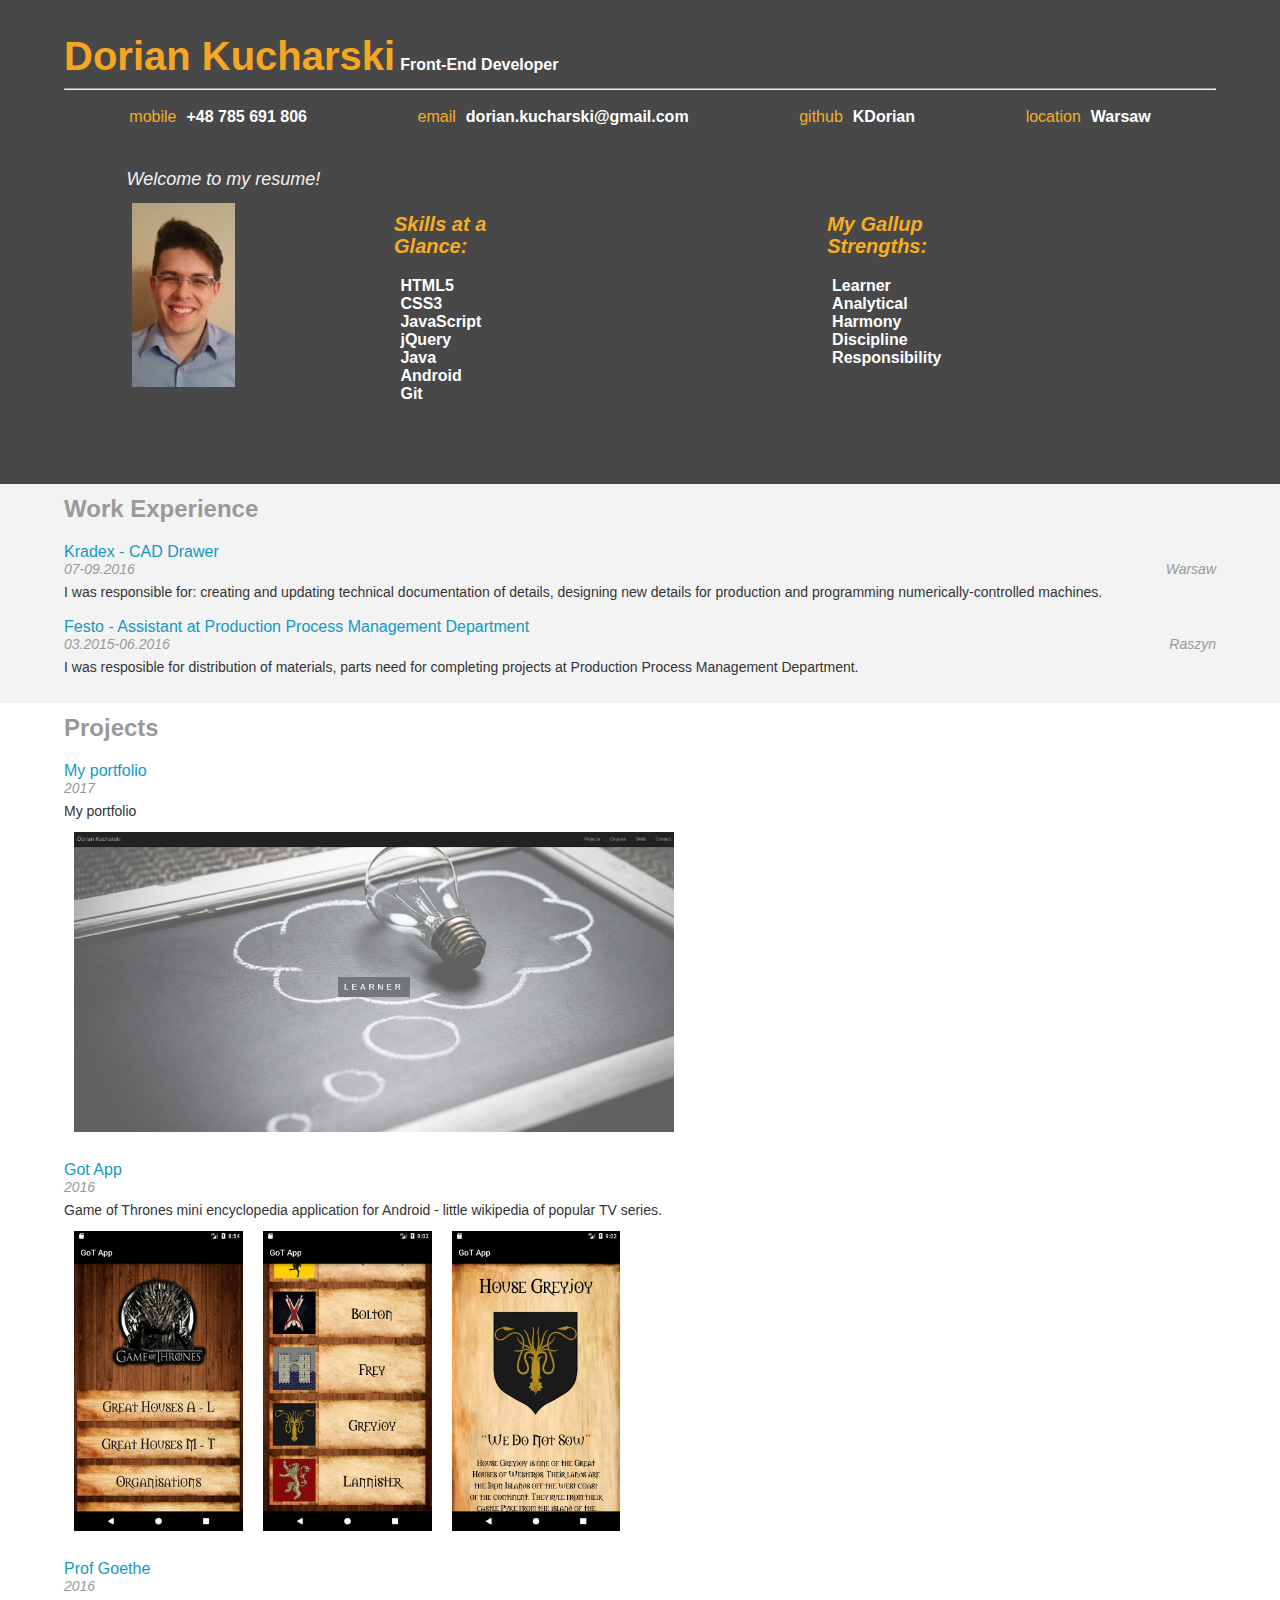
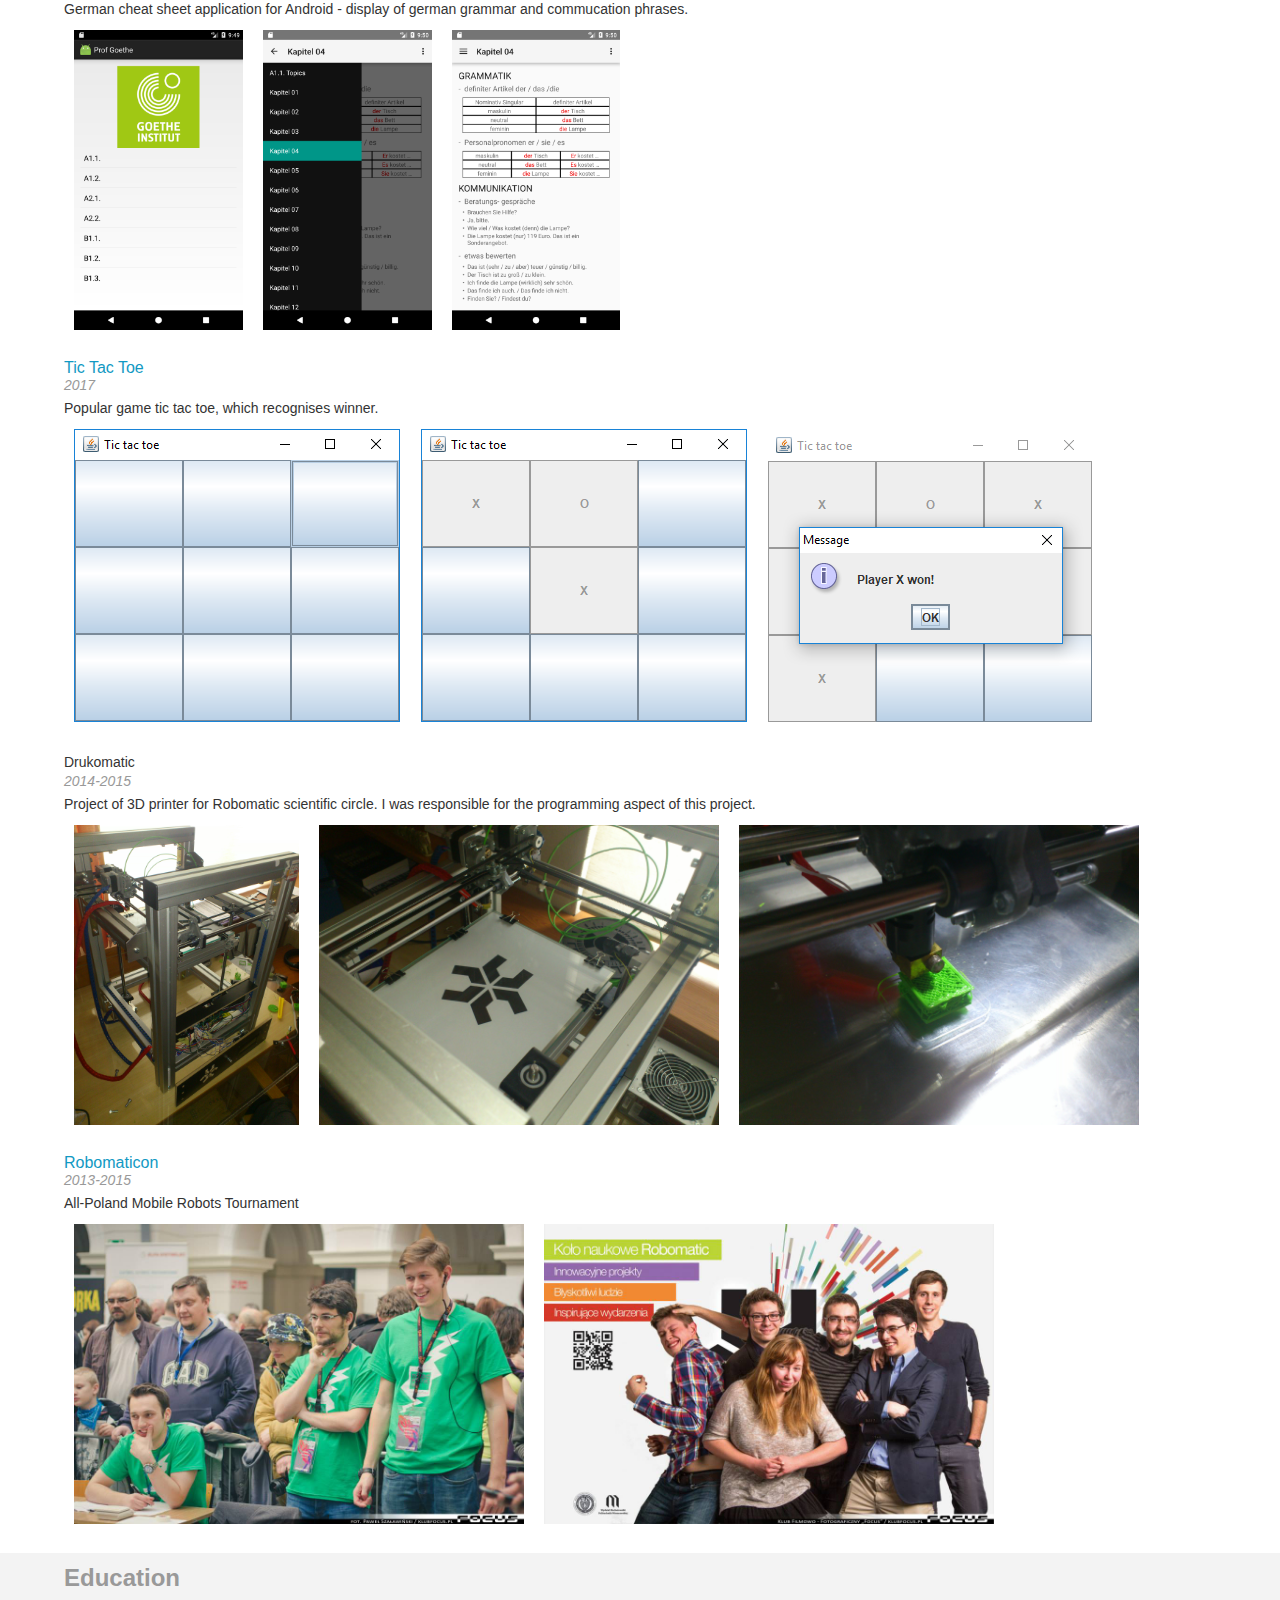
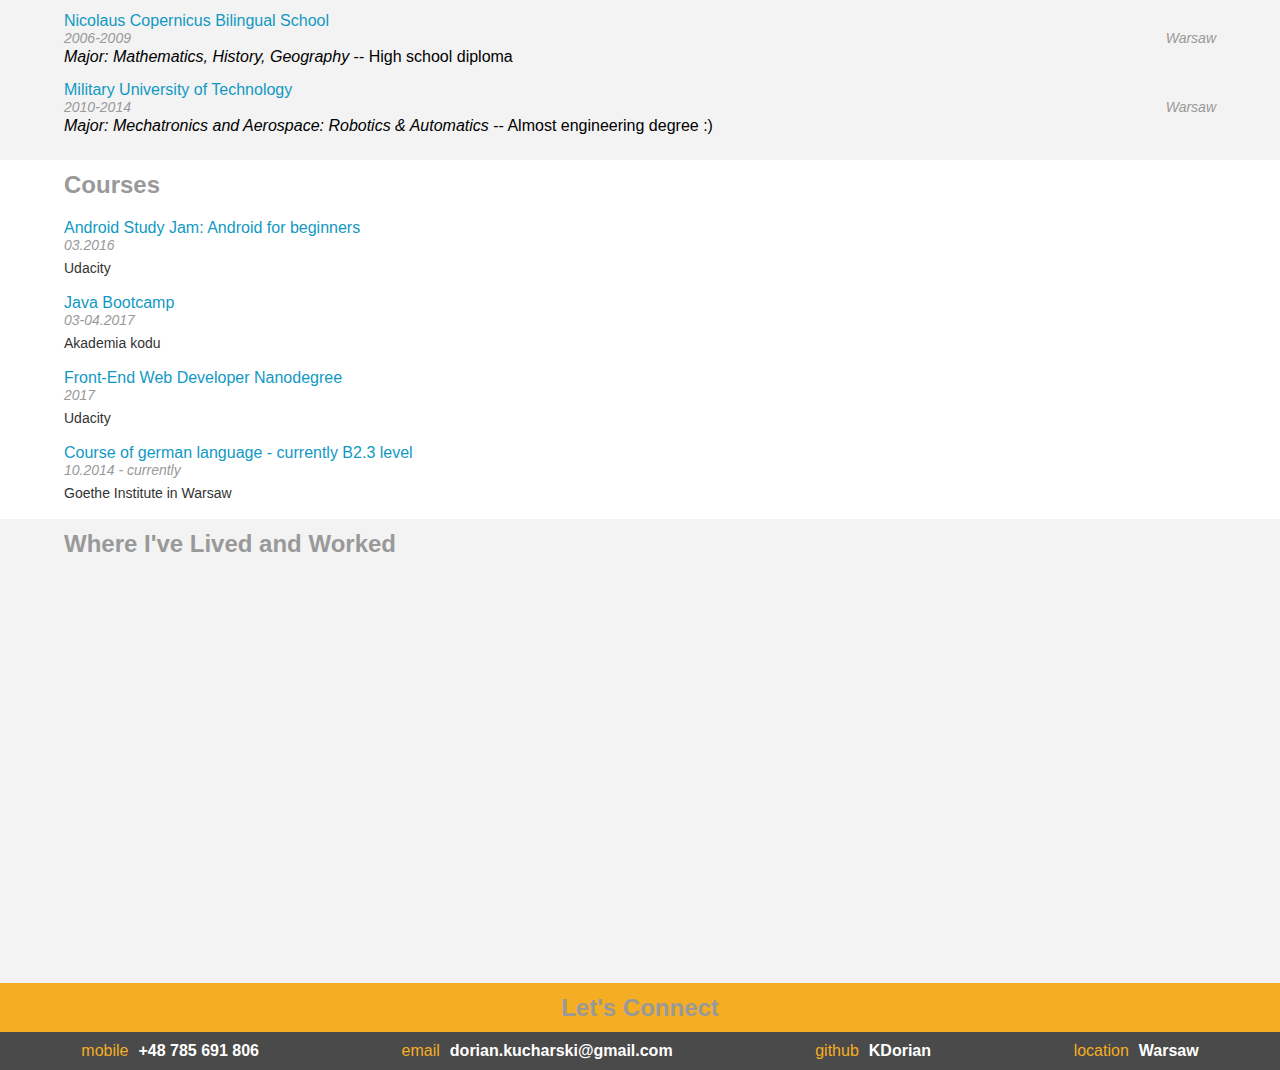
==== commit c6f41044: "Minor fix" ====
--- a/index.html
+++ b/index.html
@@ -4,7 +4,8 @@
   <meta charset="utf-8">
   <title>Resume</title>
   <link href="css/style.css" rel="stylesheet">
-  <script src="http://maps.googleapis.com/maps/api/js?libraries=places"></script>
+  <!-- <script src="http://maps.googleapis.com/maps/api/js?libraries=places"></script> -->
+  <script src="https://maps.google.com/maps/api/js?sensor=true"></script>
   <meta name="viewport" content="width=device-width,initial-scale=1">
 </head>
 <body>
@@ -13,6 +14,7 @@
       <ul id="topContacts" class="flex-box"></ul>
       <div class="center-content">
         <div>
+
           <p>
             <div id="photo">
               <div id="welcome"></div>
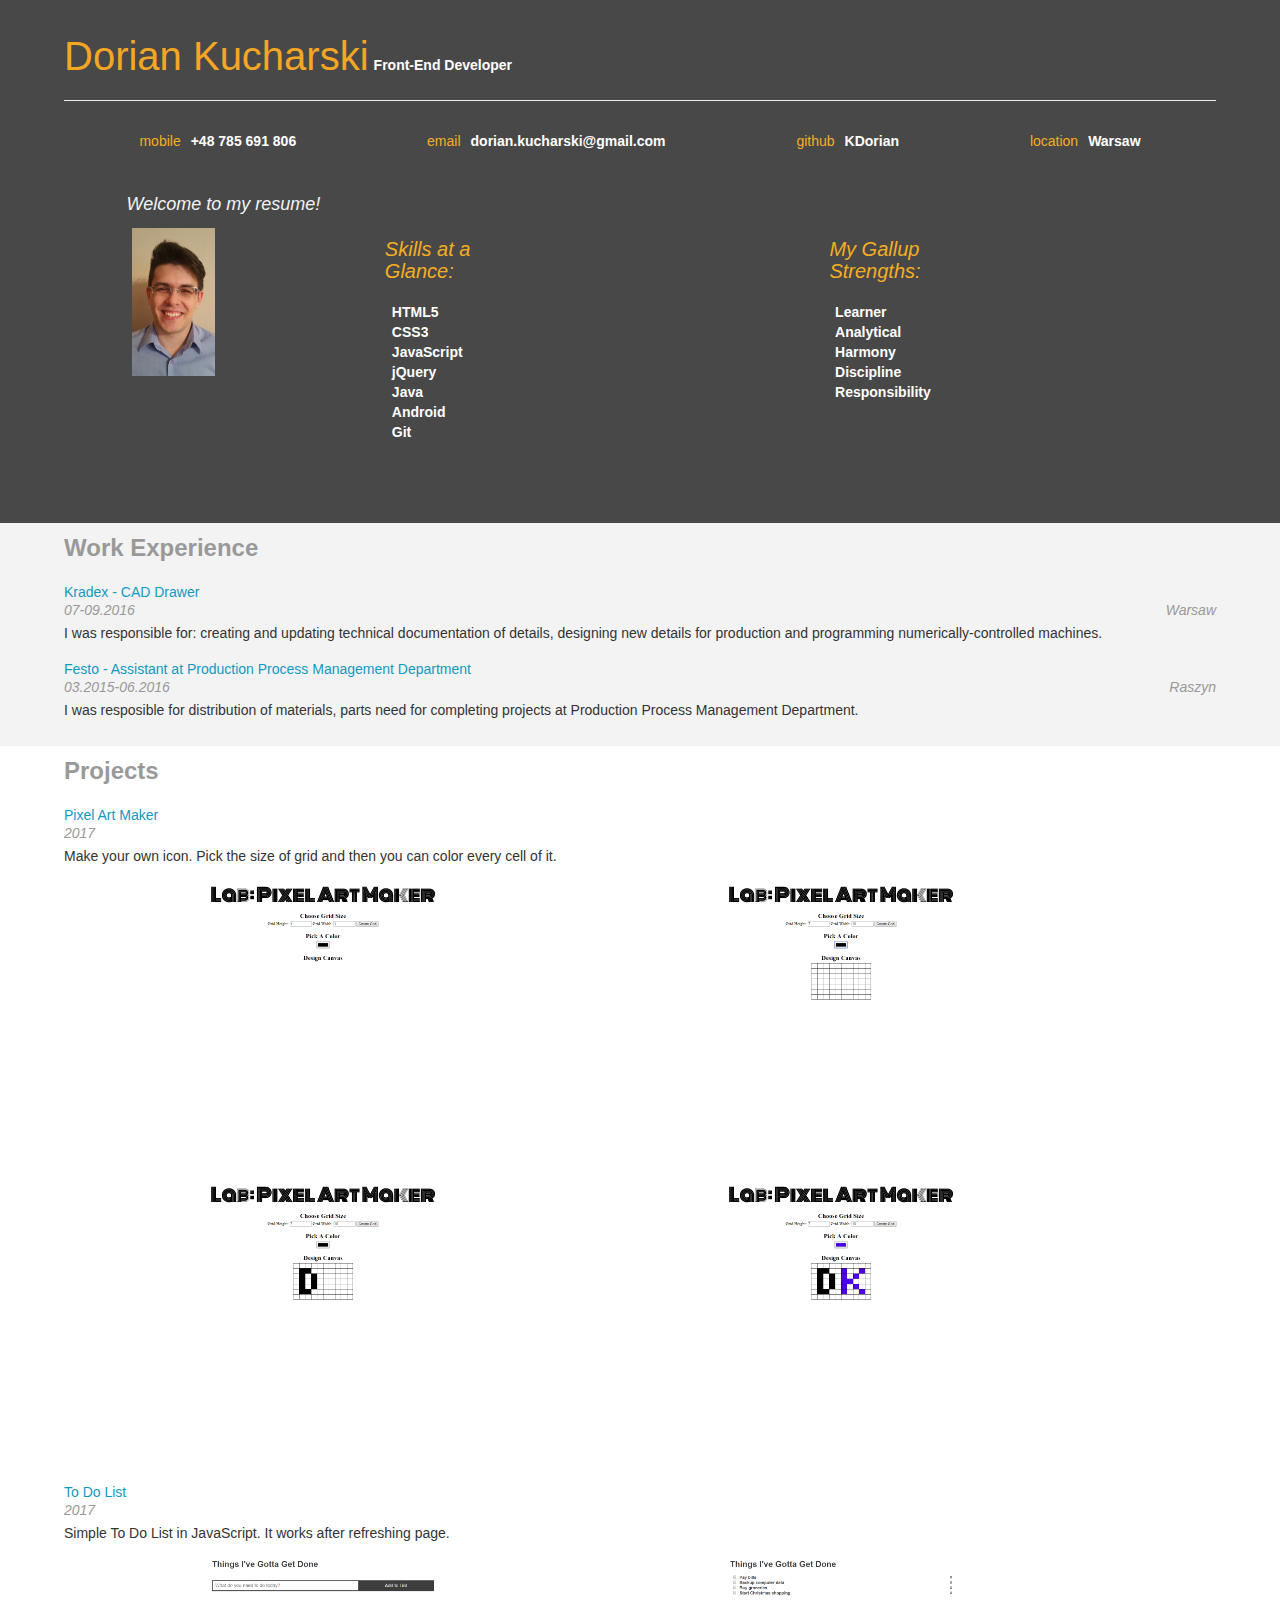
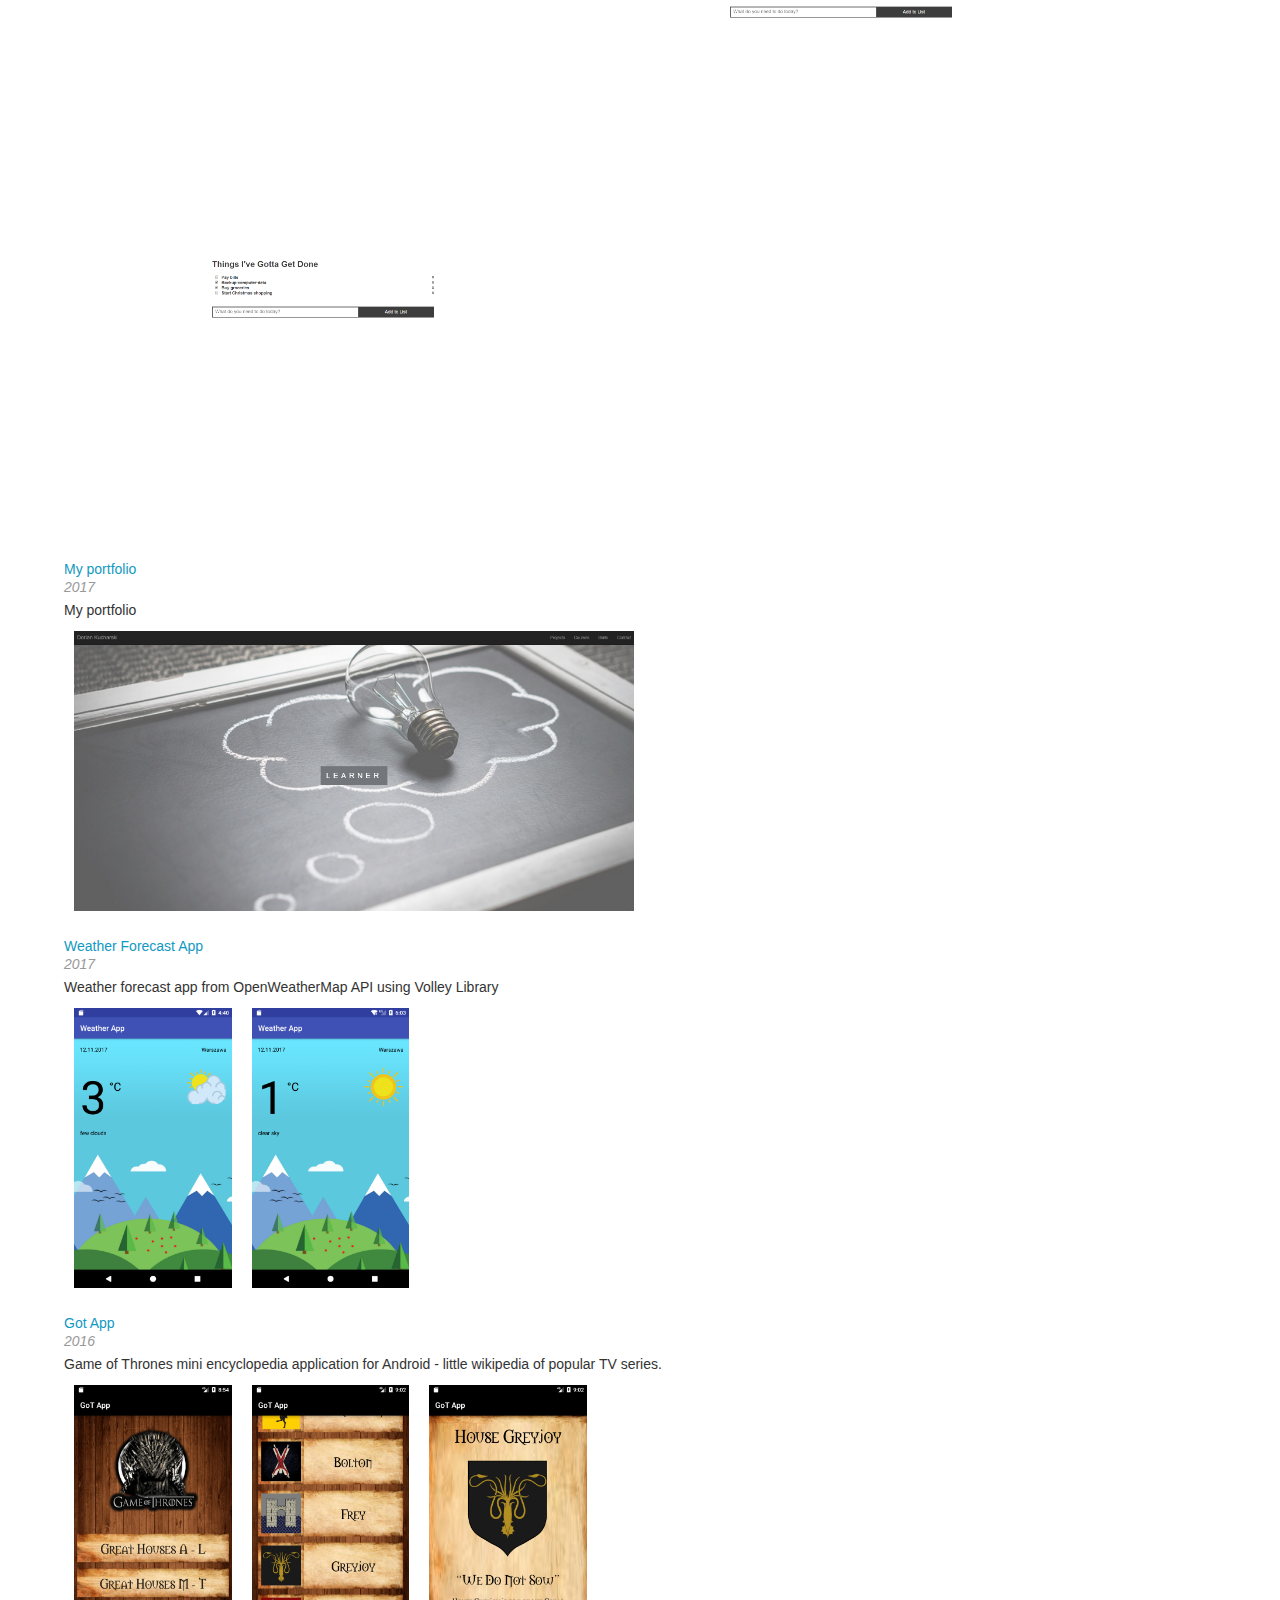
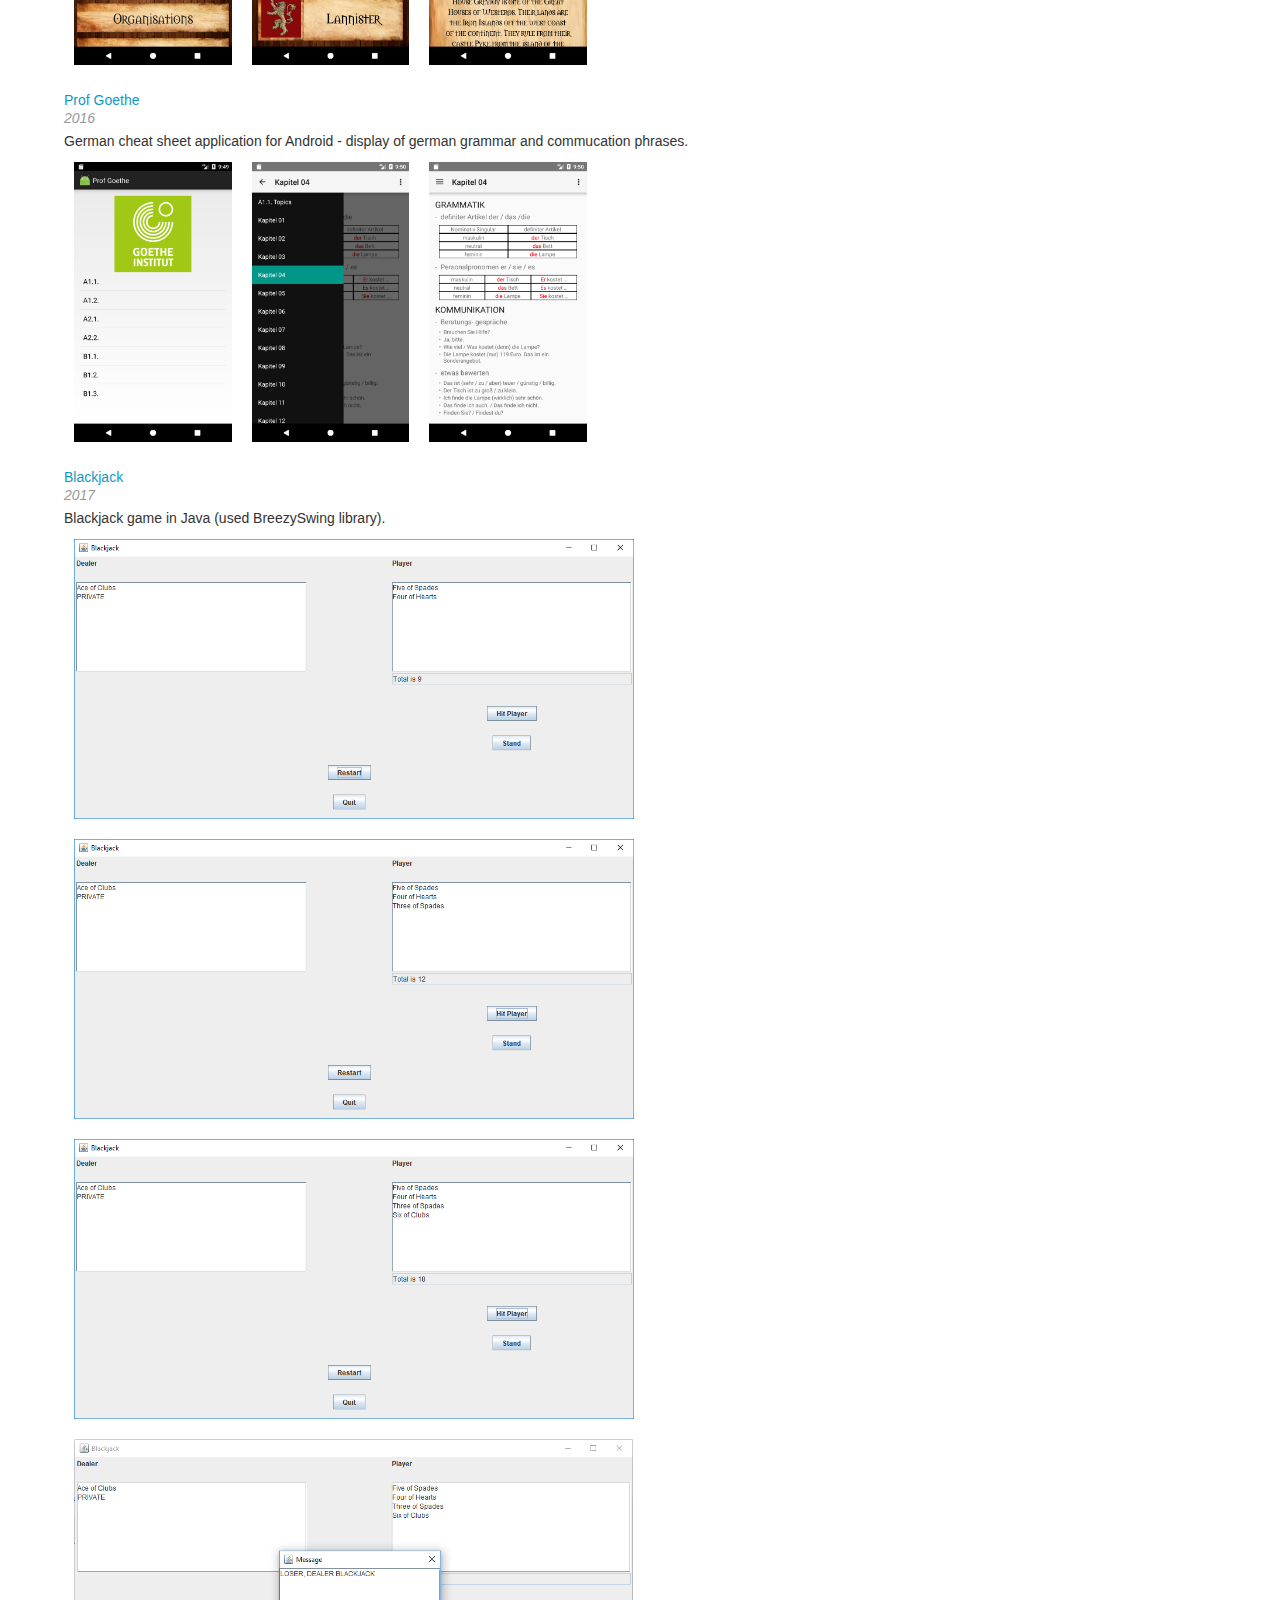
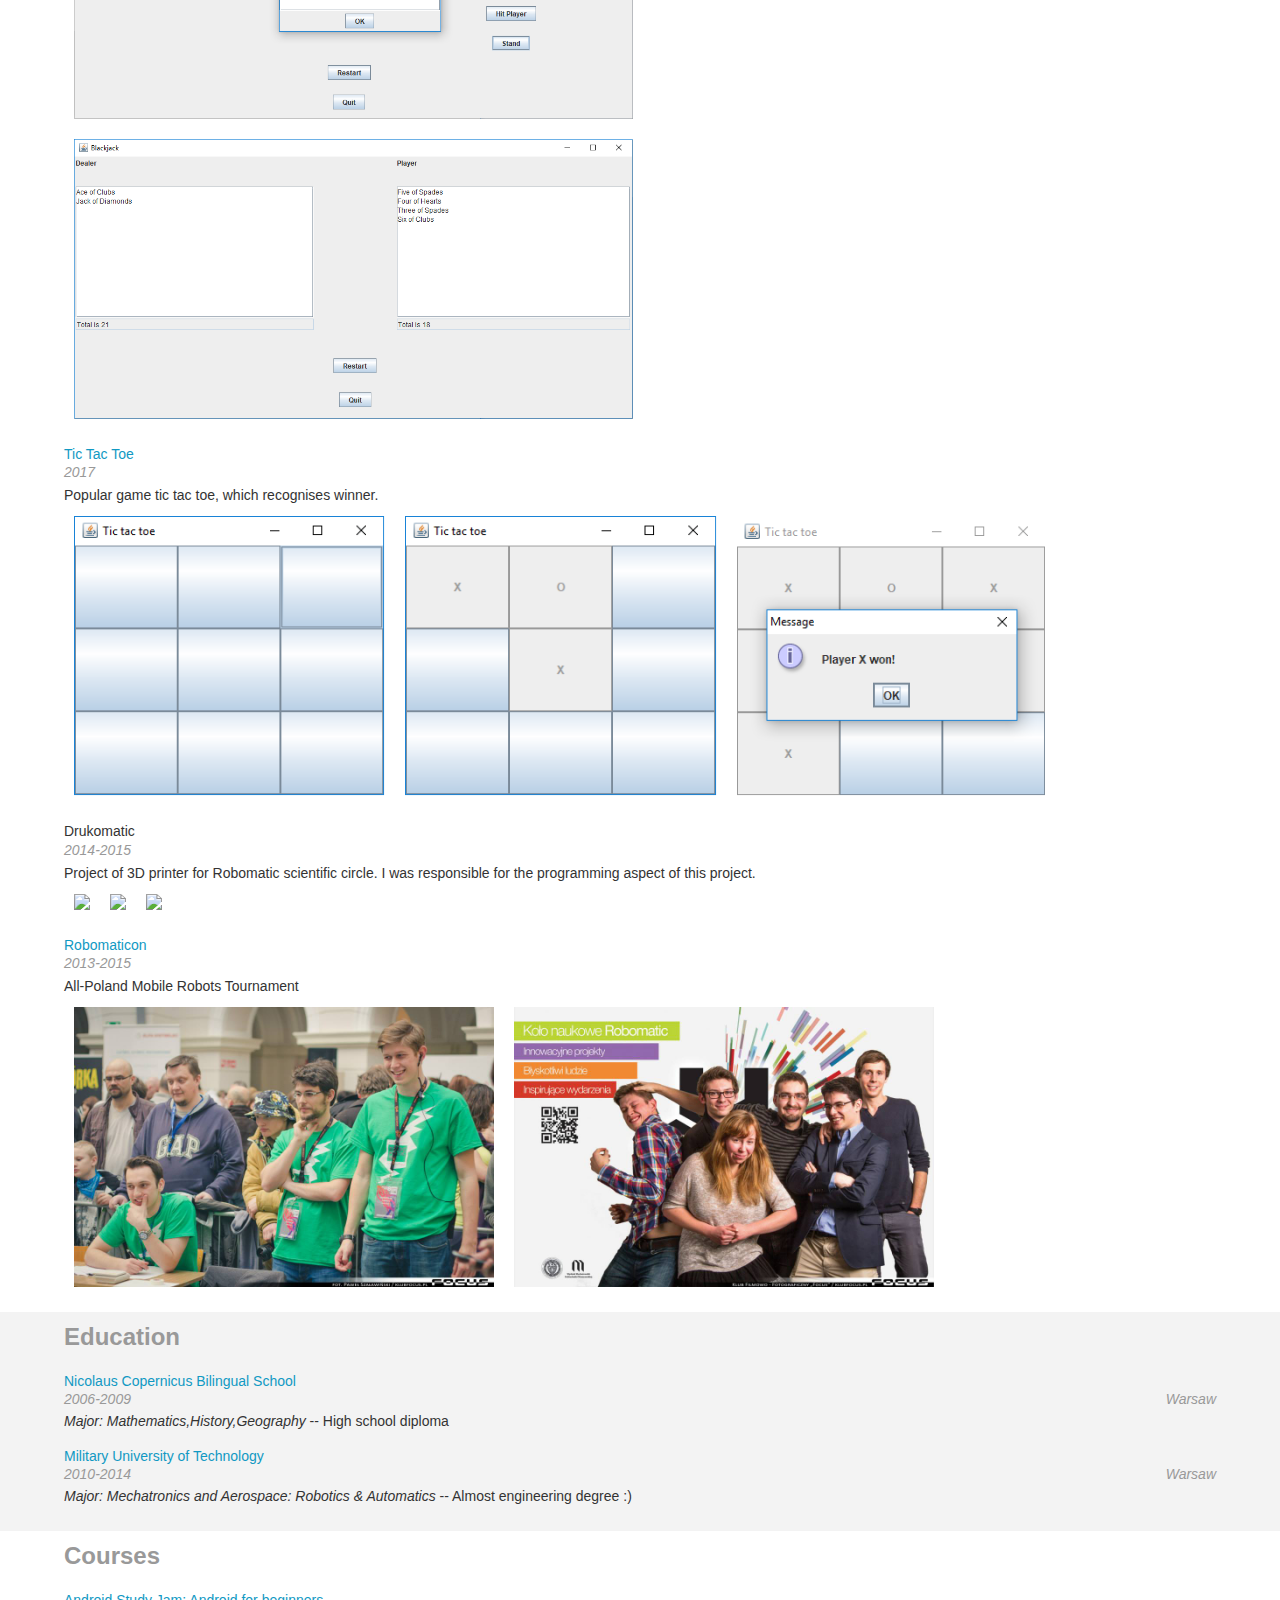
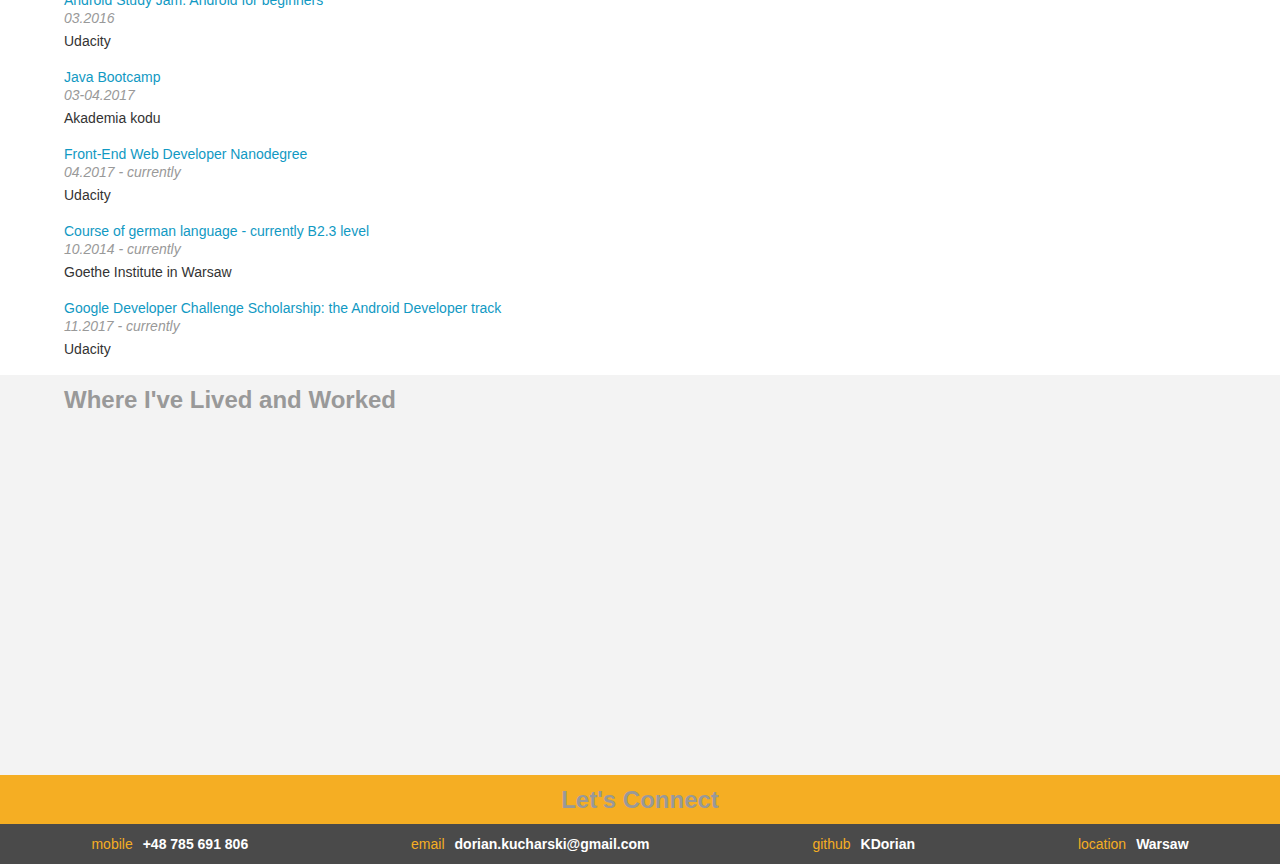
==== commit d6d56f3a: "Removed all unused js files" ====
--- a/index.html
+++ b/index.html
@@ -3,9 +3,8 @@
 <head>
   <meta charset="utf-8">
   <title>Resume</title>
+  <link rel="stylesheet" href="https://maxcdn.bootstrapcdn.com/bootstrap/3.3.7/css/bootstrap.min.css"/>
   <link href="css/style.css" rel="stylesheet">
-  <!-- <script src="http://maps.googleapis.com/maps/api/js?libraries=places"></script> -->
-  <script src="https://maps.google.com/maps/api/js?sensor=true"></script>
   <meta name="viewport" content="width=device-width,initial-scale=1">
 </head>
 <body>
@@ -47,7 +46,9 @@
       </ul>
     </div>
   </div>
-  <script src="js/jQuery.js"></script>
+  <script src="https://maps.googleapis.com/maps/api/js?libraries=places&key=AIzaSyAC76Jwz0-8adxDS9A7Xf2GVENFFUUpyOc"></script>
+  <script src="https://cdnjs.cloudflare.com/ajax/libs/jquery/3.2.1/jquery.min.js"></script>
+  <script src="https://maxcdn.bootstrapcdn.com/bootstrap/3.3.7/js/bootstrap.min.js"></script>
   <script src="js/helper.js"></script>
   <script src="js/resumeBuilder.js"></script>
   <script>
